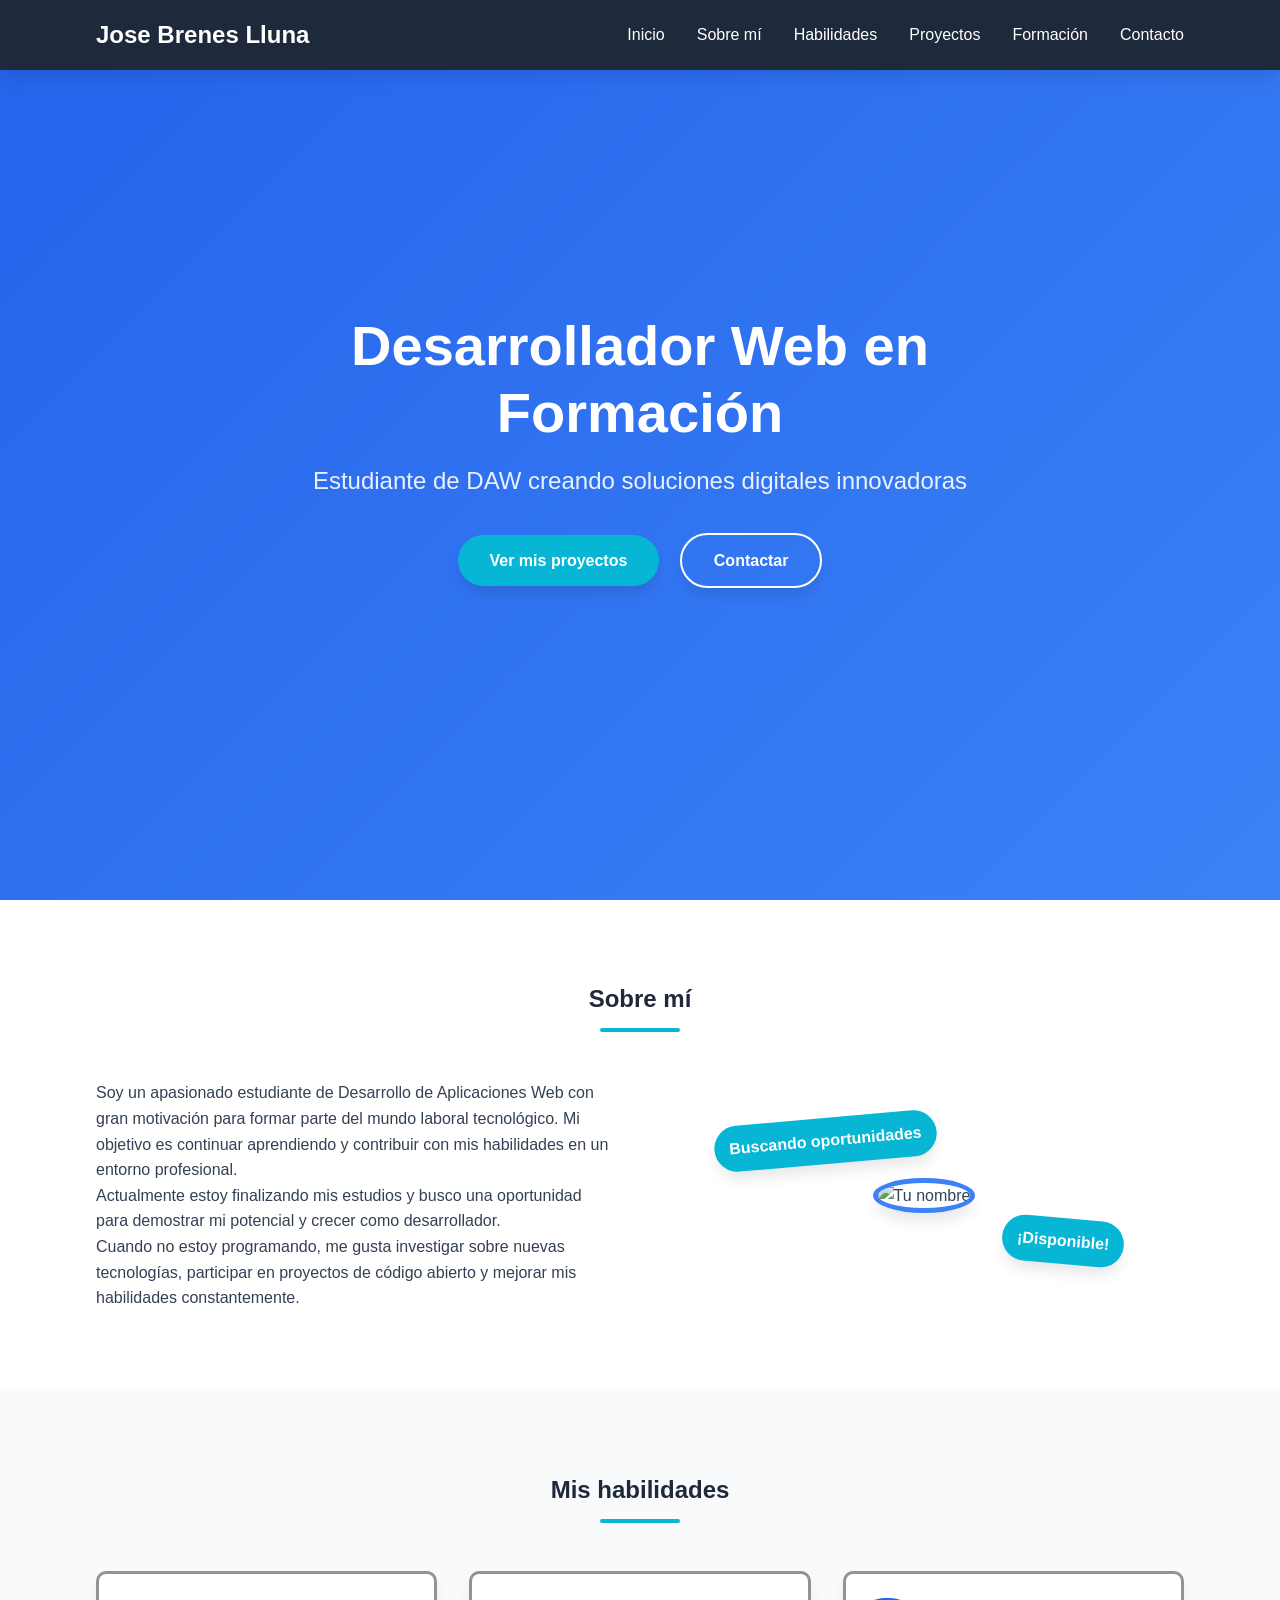
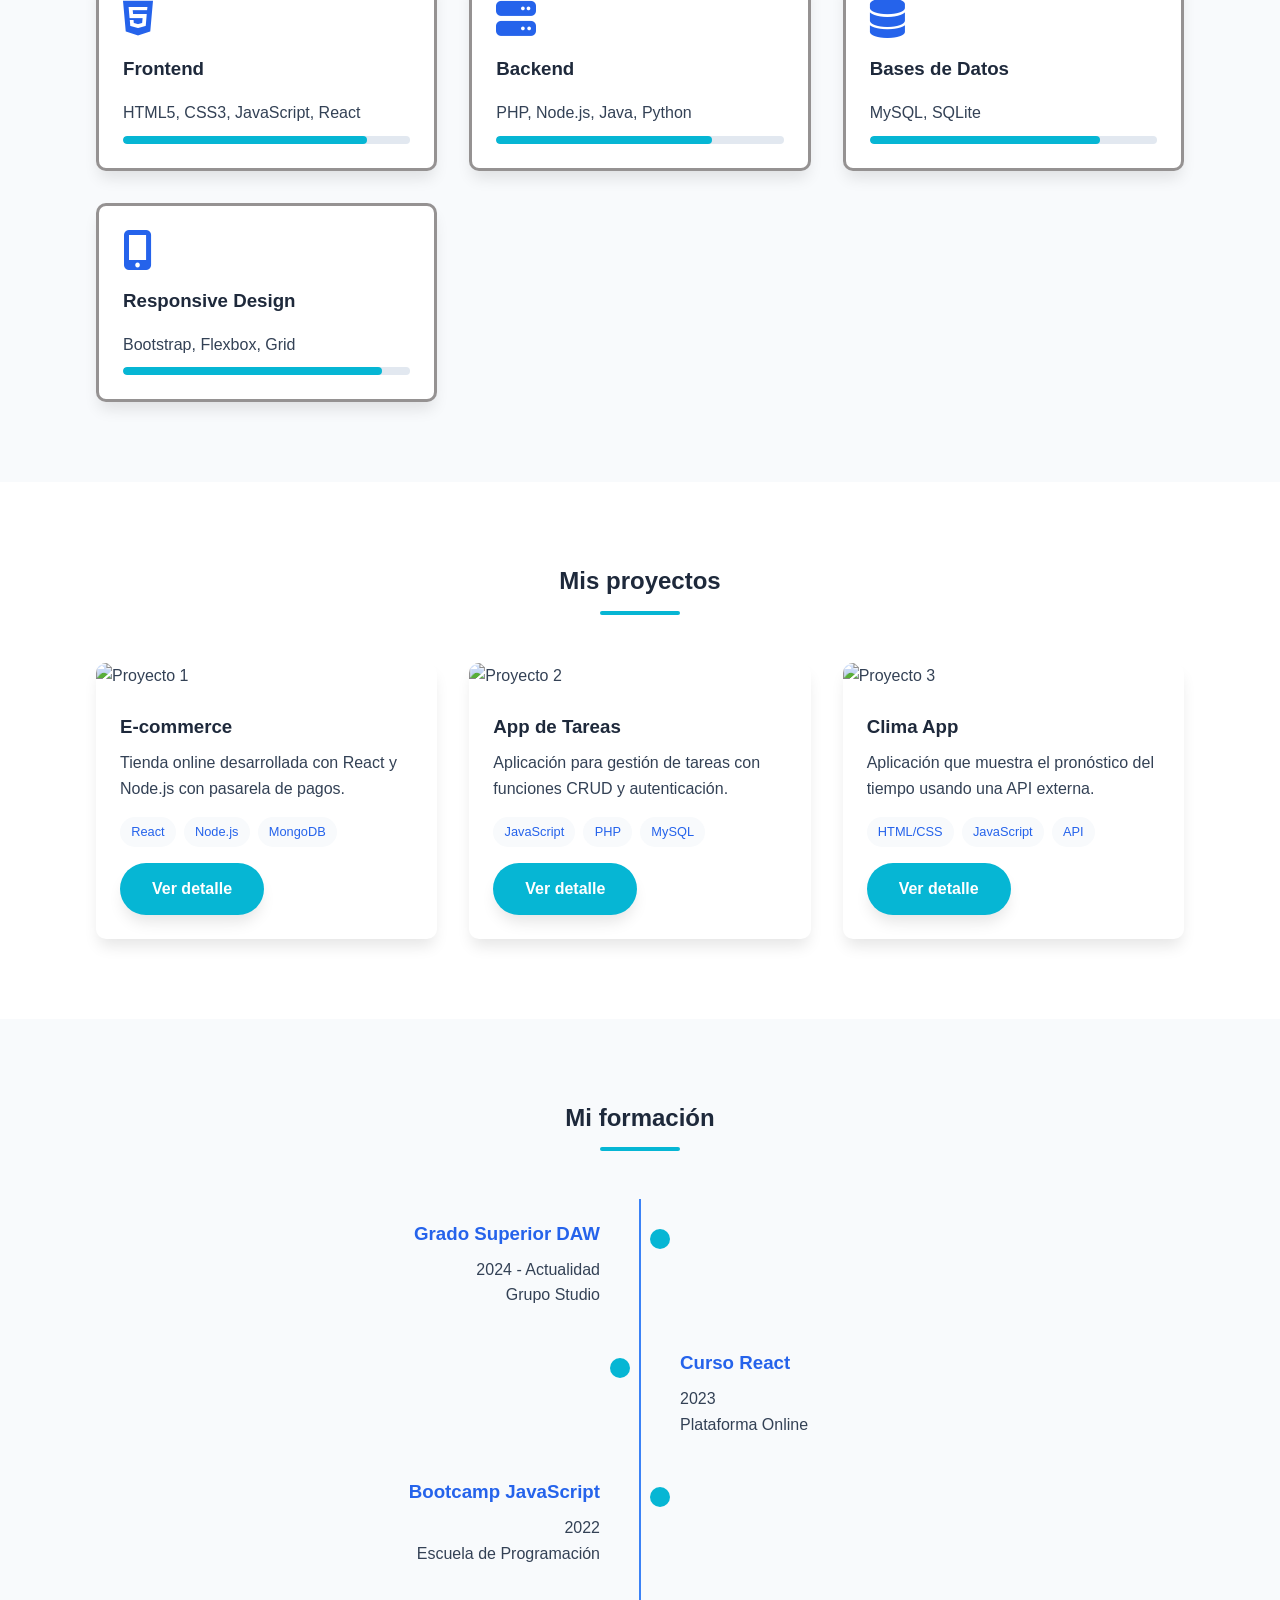
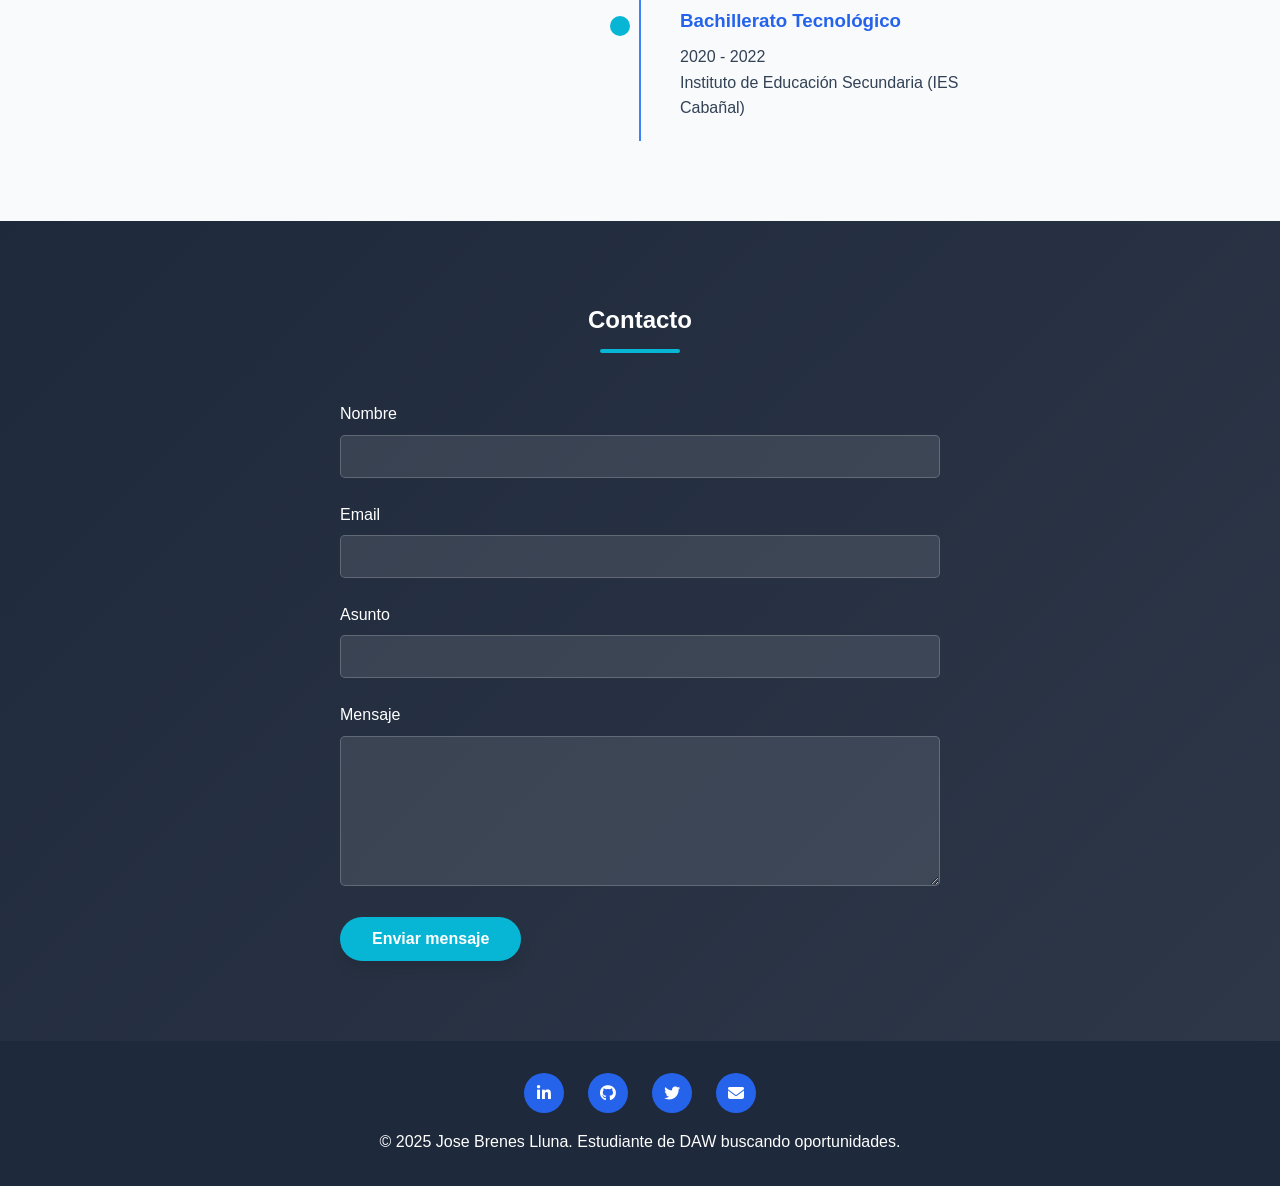
==== index.html @ 8138a511 "Update and rename pagina_mia.html to index.html" ====
<!DOCTYPE html>
<html lang="es">
<head>
    <meta charset="UTF-8">
    <meta name="viewport" content="width=device-width, initial-scale=1.0">
    <title>Tu Nombre - Desarrollador Web en Formación</title>
    <link rel="stylesheet" href="https://cdnjs.cloudflare.com/ajax/libs/font-awesome/6.4.0/css/all.min.css">
    <style>
        :root {
            --color-primario: #2563eb;
            --color-secundario: #3b82f6;
            --color-acento: #06b6d4;
            --color-oscuro: #1e293b;
            --color-claro: #f8fafc;
            --color-texto: #334155;
            --sombra: 0 10px 15px -3px rgba(0, 0, 0, 0.1);
        }
        
        * {
            margin: 0;
            padding: 0;
            box-sizing: border-box;
            font-family: 'Segoe UI', Tahoma, Geneva, Verdana, sans-serif;
        }
        
        body {
            color: var(--color-texto);
            line-height: 1.6;
            background-color: var(--color-claro);
        }
        
        .container {
            width: 85%;
            max-width: 1200px;
            margin: 0 auto;
        }
        
        /* Header y Navegación */
        header {
            background-color: var(--color-oscuro);
            color: white;
            padding: 1rem 0;
            position: fixed;
            width: 100%;
            top: 0;
            z-index: 1000;
            box-shadow: var(--sombra);
        }
        
        nav {
            display: flex;
            justify-content: space-between;
            align-items: center;
        }
        
        .logo {
            font-size: 1.5rem;
            font-weight: bold;
            display: flex;
            align-items: center;
        }
        
        .logo span {
            color: var(--color-acento);
        }
        
        .nav-links {
            display: flex;
            list-style: none;
        }
        
        .nav-links li {
            margin-left: 2rem;
        }
        
        .nav-links a {
            color: white;
            text-decoration: none;
            transition: color 0.3s;
            font-weight: 500;
        }
        
        .nav-links a:hover {
            color: var(--color-acento);
        }
        
        /* Secciones generales */
        section {
            padding: 5rem 0;
        }
        
        .section-title {
            text-align: center;
            margin-bottom: 3rem;
            color: var(--color-oscuro);
            position: relative;
        }
        
        .section-title:after {
            content: '';
            display: block;
            width: 80px;
            height: 4px;
            background: var(--color-acento);
            margin: 10px auto;
            border-radius: 2px;
        }
        
        /* Hero Section */
        #inicio {
            height: 100vh;
            display: flex;
            align-items: center;
            background: linear-gradient(135deg, var(--color-primario) 0%, var(--color-secundario) 100%);
            color: white;
            margin-top: 0;
        }
        
        .hero-content {
            text-align: center;
            max-width: 800px;
            margin: 0 auto;
        }
        
        .hero-content h1 {
            font-size: 3.5rem;
            margin-bottom: 1rem;
            line-height: 1.2;
        }
        
        .hero-content p {
            font-size: 1.5rem;
            margin-bottom: 2rem;
            opacity: 0.9;
        }
        
        .btn {
            display: inline-block;
            background: var(--color-acento);
            color: white;
            padding: 0.8rem 2rem;
            border: none;
            border-radius: 50px;
            text-decoration: none;
            font-size: 1rem;
            font-weight: 600;
            transition: all 0.3s;
            box-shadow: var(--sombra);
        }
        
        .btn:hover {
            transform: translateY(-3px);
            box-shadow: 0 15px 20px -3px rgba(0, 0, 0, 0.2);
        }
        
        .btn-outline {
            background: transparent;
            border: 2px solid white;
            margin-left: 1rem;
        }
        
        /* Sobre mí */
        #sobre {
            background-color: white;
        }
        
        .sobre-content {
            display: flex;
            align-items: center;
            gap: 3rem;
        }
        
        .sobre-texto {
            flex: 1;
        }
        
        .sobre-imagen {
            flex: 1;
            text-align: center;
            position: relative;
        }
        
        .sobre-imagen img {
            width: 300px;
            height: 300px;
            border-radius: 50%;
            object-fit: cover;
            border: 5px solid var(--color-secundario);
            box-shadow: var(--sombra);
        }
        
        .badge {
            position: absolute;
            background: var(--color-acento);
            color: white;
            padding: 10px 15px;
            border-radius: 50px;
            font-weight: bold;
            box-shadow: var(--sombra);
        }
        
        .badge-1 {
            top: 40px;
            right: 60px;
            transform: rotate(5deg);
        }
        
        .badge-2 {
            bottom: 50px;
            left: 50px;
            transform: rotate(-5deg);
        }
        
        /* Habilidades */
        #habilidades {
            background-color: var(--color-claro);
        }
        
        .habilidades-grid {
            display: grid;
            grid-template-columns: repeat(auto-fill, minmax(250px, 1fr));
            gap: 2rem;
        }
        
        .habilidad {
            background: white;
            padding: 1.5rem;
            border-radius: 10px;
            box-shadow: var(--sombra);
            transition: transform 0.3s;
            border: solid rgba(84, 79, 79, 0.614);
        }
        
        .habilidad:hover {
            transform: translateY(-5px);
        }
        
        .habilidad i {
            font-size: 2.5rem;
            color: var(--color-primario);
            margin-bottom: 1rem;
        }
        
        .habilidad h3 {
            margin-bottom: 1rem;
            color: var(--color-oscuro);
        }
        
        .nivel-habilidad {
            height: 8px;
            background: #e2e8f0;
            border-radius: 4px;
            margin-top: 10px;
            overflow: hidden;
        }
        
        .nivel {
            height: 100%;
            background: var(--color-acento);
            border-radius: 4px;
        }
        
        /* Proyectos */
        #proyectos {
            background-color: white;
        }
        
        .proyectos-grid {
            display: grid;
            grid-template-columns: repeat(auto-fill, minmax(300px, 1fr));
            gap: 2rem;
        }
        
        .proyecto {
            background: white;
            border-radius: 10px;
            overflow: hidden;
            box-shadow: var(--sombra);
            transition: transform 0.3s;
        }
        
        .proyecto:hover {
            transform: translateY(-5px);
        }
        
        .proyecto img {
            width: 100%;
            height: 200px;
            object-fit: cover;
            transition: transform 0.5s;
        }
        
        .proyecto:hover img {
            transform: scale(1.05);
        }
        
        .proyecto-info {
            padding: 1.5rem;
        }
        
        .proyecto-info h3 {
            color: var(--color-oscuro);
            margin-bottom: 0.5rem;
        }
        
        .etiquetas {
            display: flex;
            flex-wrap: wrap;
            gap: 0.5rem;
            margin: 1rem 0;
        }
        
        .etiqueta {
            background: var(--color-claro);
            color: var(--color-primario);
            padding: 0.3rem 0.7rem;
            border-radius: 50px;
            font-size: 0.8rem;
            font-weight: 500;
        }
        
        /* Formación */
        #formacion {
            background-color: var(--color-claro);
        }
        
        .timeline {
            position: relative;
            max-width: 800px;
            margin: 0 auto;
        }
        
        .timeline:before {
            content: '';
            position: absolute;
            left: 50%;
            width: 2px;
            height: 100%;
            background: var(--color-secundario);
            transform: translateX(-50%);
        }
        
        .evento {
            width: 50%;
            padding: 20px 40px;
            position: relative;
        }
        
        .evento:nth-child(odd) {
            left: 0;
            text-align: right;
        }
        
        .evento:nth-child(even) {
            left: 50%;
        }
        
        .evento:after {
            content: '';
            position: absolute;
            top: 30px;
            width: 20px;
            height: 20px;
            background: var(--color-acento);
            border-radius: 50%;
        }
        
        .evento:nth-child(odd):after {
            right: -30px;
        }
        
        .evento:nth-child(even):after {
            left: -30px;
        }
        
        .evento h3 {
            color: var(--color-primario);
            margin-bottom: 0.5rem;
        }
        
        /* Contacto */
        #contacto {
            background: linear-gradient(135deg, var(--color-oscuro) 0%, #2d3748 100%);
            color: white;
        }
        
        #contacto .section-title {
            color: white;
        }
        
        .form-contacto {
            max-width: 600px;
            margin: 0 auto;
        }
        
        .form-group {
            margin-bottom: 1.5rem;
        }
        
        .form-group label {
            display: block;
            margin-bottom: 0.5rem;
            font-weight: 500;
        }
        
        .form-group input,
        .form-group textarea {
            width: 100%;
            padding: 0.8rem 1rem;
            border: none;
            border-radius: 5px;
            background: rgba(255, 255, 255, 0.1);
            color: white;
            border: 1px solid rgba(255, 255, 255, 0.2);
        }
        
        .form-group textarea {
            min-height: 150px;
            resize: vertical;
        }
        
        /* Footer */
        footer {
            background-color: var(--color-oscuro);
            color: white;
            text-align: center;
            padding: 2rem 0;
        }
        
        .social-links {
            margin-bottom: 1rem;
            display: flex;
            justify-content: center;
            gap: 1.5rem;
        }
        
        .social-links a {
            display: flex;
            align-items: center;
            justify-content: center;
            width: 40px;
            height: 40px;
            background: var(--color-primario);
            color: white;
            border-radius: 50%;
            text-decoration: none;
            transition: all 0.3s;
        }
        
        .social-links a:hover {
            background: var(--color-acento);
            transform: translateY(-3px);
        }
        
        /* Responsive */
        @media (max-width: 768px) {
            .sobre-content {
                flex-direction: column;
            }
            
            .nav-links {
                display: none;
            }
            
            .hero-content h1 {
                font-size: 2.5rem;
            }
            
            .timeline:before {
                left: 30px;
            }
            
            .evento {
                width: 100%;
                padding-left: 70px;
                padding-right: 20px;
            }
            
            .evento:nth-child(odd) {
                text-align: left;
            }
            
            .evento:nth-child(even) {
                left: 0;
            }
            
            .evento:after {
                left: 20px !important;
            }
        }
    </style>
</head>
<body>
    <!-- Navegación -->
    <header>
        <div class="container">
            <nav>
                <div class="logo">Jose Brenes Lluna</div>
                <ul class="nav-links">
                    <li><a href="#inicio">Inicio</a></li>
                    <li><a href="#sobre">Sobre mí</a></li>
                    <li><a href="#habilidades">Habilidades</a></li>
                    <li><a href="#proyectos">Proyectos</a></li>
                    <li><a href="#formacion">Formación</a></li>
                    <li><a href="#contacto">Contacto</a></li>
                </ul>
            </nav>
        </div>
    </header>

    <!-- Sección Hero -->
    <section id="inicio">
        <div class="container">
            <div class="hero-content">
                <h1>Desarrollador Web en Formación</h1>
                <p>Estudiante de DAW creando soluciones digitales innovadoras</p>
                <div class="buttons">
                    <a href="#proyectos" class="btn">Ver mis proyectos</a>
                    <a href="#contacto" class="btn btn-outline">Contactar</a>
                </div>
            </div>
        </div>
    </section>

    <!-- Sobre mí -->
    <section id="sobre">
        <div class="container">
            <h2 class="section-title">Sobre mí</h2>
            <div class="sobre-content">
                <div class="sobre-texto">
                    <p>Soy un apasionado estudiante de Desarrollo de Aplicaciones Web con gran motivación para formar parte del mundo laboral tecnológico. Mi objetivo es continuar aprendiendo y contribuir con mis habilidades en un entorno profesional.</p>
                    <p>Actualmente estoy finalizando mis estudios y busco una oportunidad para demostrar mi potencial y crecer como desarrollador.</p>
                    <p>Cuando no estoy programando, me gusta investigar sobre nuevas tecnologías, participar en proyectos de código abierto y mejorar mis habilidades constantemente.</p>
                </div>
                <div class="sobre-imagen">
                    <img src="https://placehold.co/300x300" alt="Tu nombre">
                    <div class="badge badge-1">¡Disponible!</div>
                    <div class="badge badge-2">Buscando oportunidades</div>
                </div>
            </div>
        </div>
    </section>

    <!-- Habilidades -->
    <section id="habilidades">
        <div class="container">
            <h2 class="section-title">Mis habilidades</h2>
            <div class="habilidades-grid">
                <div class="habilidad">
                    <i class="fab fa-html5"></i>
                    <h3>Frontend</h3>
                    <p>HTML5, CSS3, JavaScript, React</p>
                    <div class="nivel-habilidad">
                        <div class="nivel" style="width: 85%;"></div>
                    </div>
                </div>
                <div class="habilidad">
                    <i class="fas fa-server"></i>
                    <h3>Backend</h3>
                    <p>PHP, Node.js, Java, Python</p>
                    <div class="nivel-habilidad">
                        <div class="nivel" style="width: 75%;"></div>
                    </div>
                </div>
                <div class="habilidad">
                    <i class="fas fa-database"></i>
                    <h3>Bases de Datos</h3>
                    <p>MySQL, SQLite</p>
                    <div class="nivel-habilidad">
                        <div class="nivel" style="width: 80%;"></div>
                    </div>
                </div>
                <div class="habilidad">
                    <i class="fas fa-mobile-alt"></i>
                    <h3>Responsive Design</h3>
                    <p>Bootstrap, Flexbox, Grid</p>
                    <div class="nivel-habilidad">
                        <div class="nivel" style="width: 90%;"></div>
                    </div>
                </div>
            </div>
        </div>
    </section>

    <!-- Proyectos -->
    <section id="proyectos">
        <div class="container">
            <h2 class="section-title">Mis proyectos</h2>
            <div class="proyectos-grid">
                <div class="proyecto">
                    <img src="https://placehold.co/600x400" alt="Proyecto 1">
                    <div class="proyecto-info">
                        <h3>E-commerce</h3>
                        <p>Tienda online desarrollada con React y Node.js con pasarela de pagos.</p>
                        <div class="etiquetas">
                            <span class="etiqueta">React</span>
                            <span class="etiqueta">Node.js</span>
                            <span class="etiqueta">MongoDB</span>
                        </div>
                        <a href="#" class="btn">Ver detalle</a>
                    </div>
                </div>
                <div class="proyecto">
                    <img src="https://placehold.co/600x400" alt="Proyecto 2">
                    <div class="proyecto-info">
                        <h3>App de Tareas</h3>
                        <p>Aplicación para gestión de tareas con funciones CRUD y autenticación.</p>
                        <div class="etiquetas">
                            <span class="etiqueta">JavaScript</span>
                            <span class="etiqueta">PHP</span>
                            <span class="etiqueta">MySQL</span>
                        </div>
                        <a href="#" class="btn">Ver detalle</a>
                    </div>
                </div>
                <div class="proyecto">
                    <img src="https://placehold.co/600x400" alt="Proyecto 3">
                    <div class="proyecto-info">
                        <h3>Clima App</h3>
                        <p>Aplicación que muestra el pronóstico del tiempo usando una API externa.</p>
                        <div class="etiquetas">
                            <span class="etiqueta">HTML/CSS</span>
                            <span class="etiqueta">JavaScript</span>
                            <span class="etiqueta">API</span>
                        </div>
                        <a href="#" class="btn">Ver detalle</a>
                    </div>
                </div>
            </div>
        </div>
    </section>

    <!-- Formación -->
    <section id="formacion">
        <div class="container">
            <h2 class="section-title">Mi formación</h2>
            <div class="timeline">
                <div class="evento">
                    <h3>Grado Superior DAW</h3>
                    <p>2024 - Actualidad</p>
                    <p>Grupo Studio</p>
                </div>
                <div class="evento">
                    <h3>Curso React</h3>
                    <p>2023</p>
                    <p>Plataforma Online</p>
                </div>
                <div class="evento">
                    <h3>Bootcamp JavaScript</h3>
                    <p>2022</p>
                    <p>Escuela de Programación</p>
                </div>
                <div class="evento">
                    <h3>Bachillerato Tecnológico</h3>
                    <p>2020 - 2022</p>
                    <p>Instituto de Educación Secundaria (IES Cabañal)</p>
                </div>
            </div>
        </div>
    </section>

    <!-- Contacto -->
    <section id="contacto">
        <div class="container">
            <h2 class="section-title">Contacto</h2>
            <form class="form-contacto">
                <div class="form-group">
                    <label for="nombre">Nombre</label>
                    <input type="text" id="nombre" required>
                </div>
                <div class="form-group">
                    <label for="email">Email</label>
                    <input type="email" id="email" required>
                </div>
                <div class="form-group">
                    <label for="asunto">Asunto</label>
                    <input type="text" id="asunto" required>
                </div>
                <div class="form-group">
                    <label for="mensaje">Mensaje</label>
                    <textarea id="mensaje" required></textarea>
                </div>
                <button type="submit" class="btn">Enviar mensaje</button>
            </form>
        </div>
    </section>

    <!-- Footer -->
    <footer>
        <div class="container">
            <div class="social-links">
                <a href="#"><i class="fab fa-linkedin-in"></i></a>
                <a href="#"><i class="fab fa-github"></i></a>
                <a href="#"><i class="fab fa-twitter"></i></a>
                <a href="#"><i class="fas fa-envelope"></i></a>
            </div>
            <p>&copy; 2025 Jose Brenes Lluna. Estudiante de DAW buscando oportunidades.</p>
        </div>
    </footer>

    <script>
        // JavaScript básico para el formulario
        document.querySelector('.form-contacto').addEventListener('submit', function(e) {
            e.preventDefault();
            alert('¡Gracias por tu mensaje! Te responderé lo antes posible.');
            this.reset();
        });
        
        // Efecto de aparición suave al hacer scroll
        document.addEventListener('DOMContentLoaded', function() {
            const observer = new IntersectionObserver((entries) => {
                entries.forEach(entry => {
                    if (entry.isIntersecting) {
                        entry.target.style.opacity = 1;
                        entry.target.style.transform = 'translateY(0)';
                    }
                });
            }, {
                threshold: 0.1
            });
            
            // Aplicar a las secciones
            document.querySelectorAll('section').forEach(section => {
                section.style.opacity = 0;
                section.style.transform = 'translateY(20px)';
                section.style.transition = 'opacity 0.5s ease, transform 0.5s ease';
                observer.observe(section);
            });
        });
    </script>
</body>
</html>
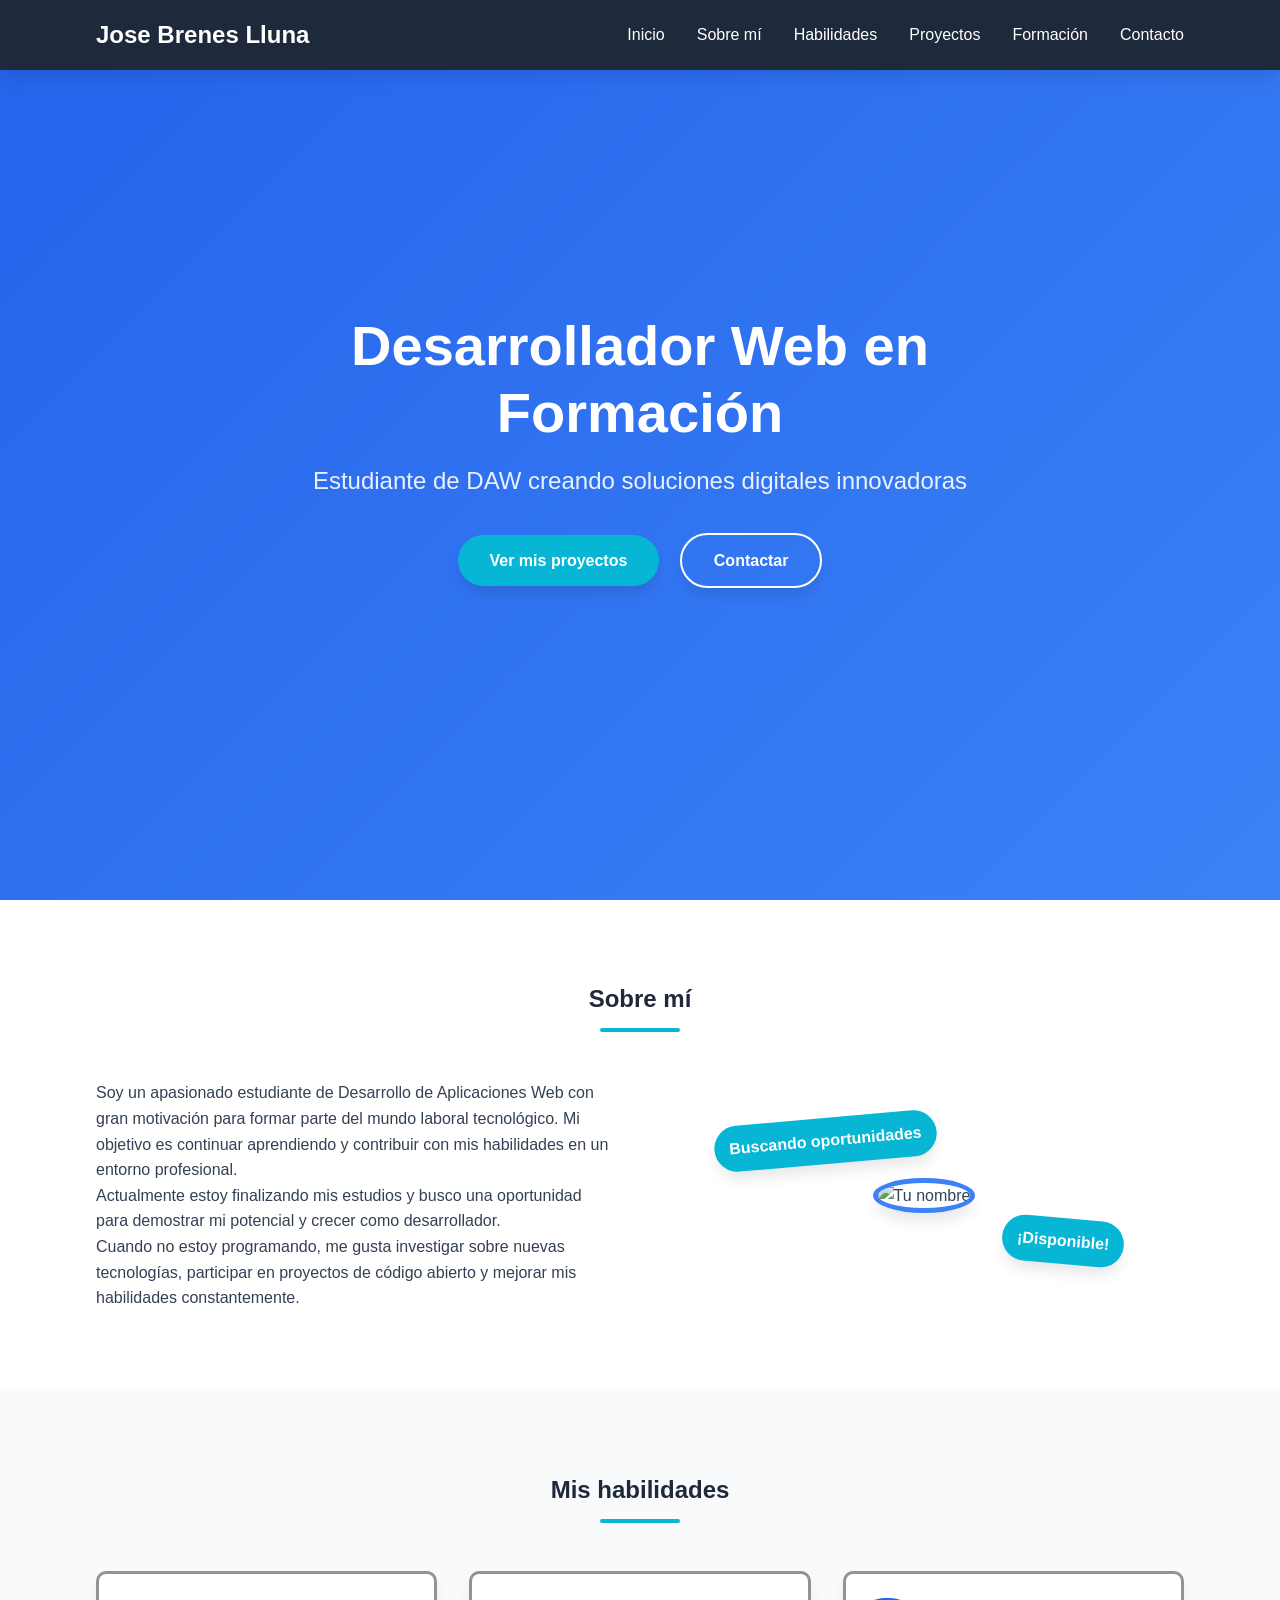
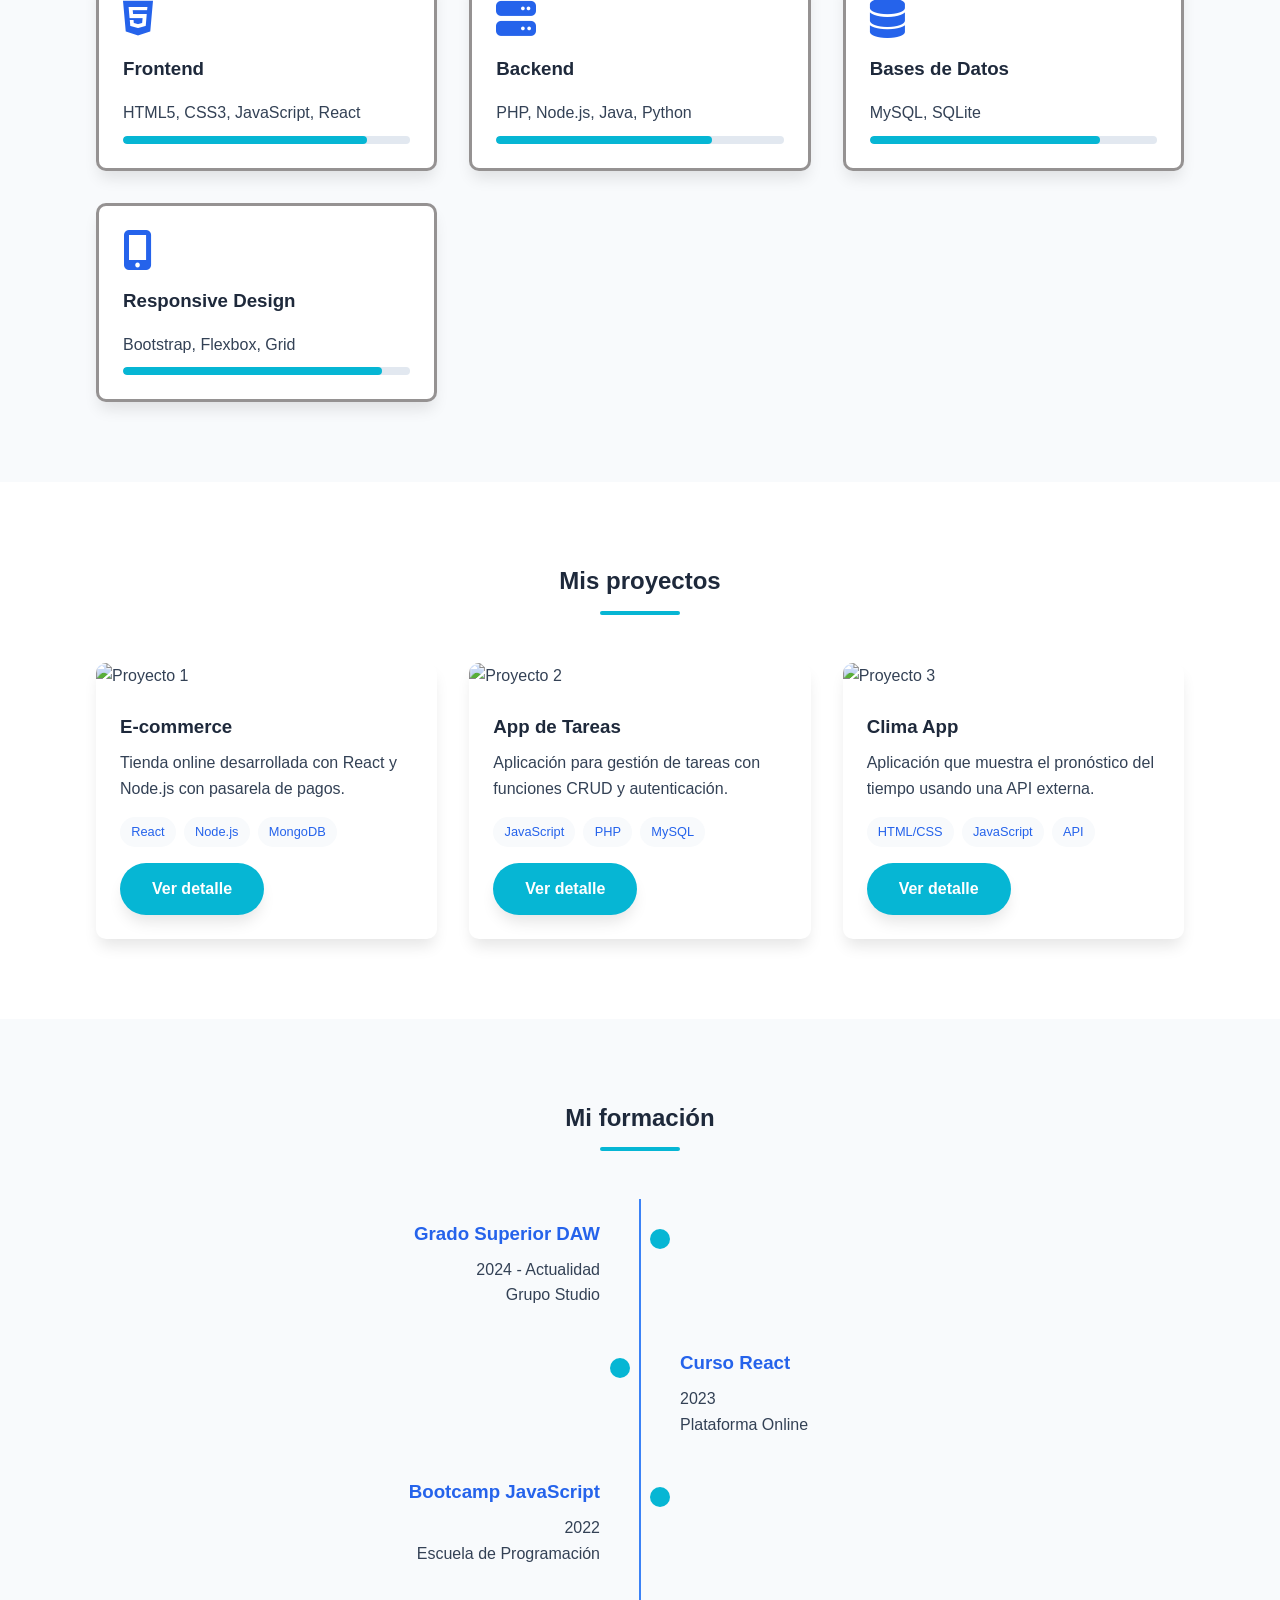
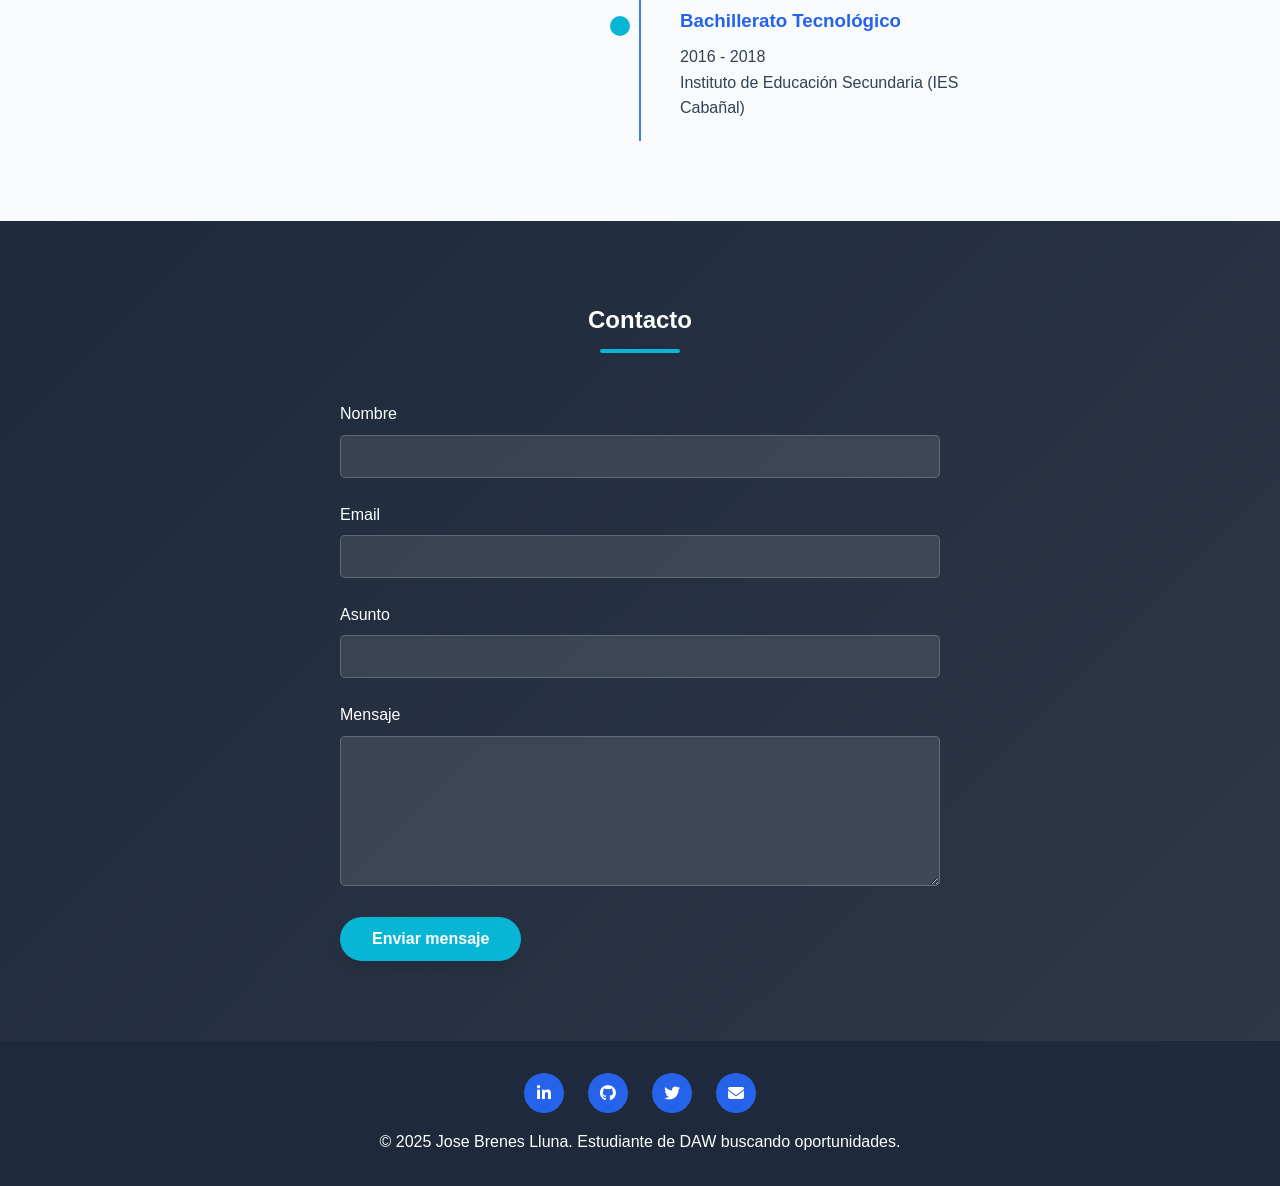
==== commit 4d94ae86: "Actualizar index.html" ====
--- a/index.html
+++ b/index.html
@@ -3,7 +3,7 @@
 <head>
     <meta charset="UTF-8">
     <meta name="viewport" content="width=device-width, initial-scale=1.0">
-    <title>Tu Nombre - Desarrollador Web en Formación</title>
+    <title>Jose Brenes</title>
     <link rel="stylesheet" href="https://cdnjs.cloudflare.com/ajax/libs/font-awesome/6.4.0/css/all.min.css">
     <style>
         :root {
@@ -652,7 +652,7 @@
                 </div>
                 <div class="evento">
                     <h3>Bachillerato Tecnológico</h3>
-                    <p>2020 - 2022</p>
+                    <p>2016 - 2018</p>
                     <p>Instituto de Educación Secundaria (IES Cabañal)</p>
                 </div>
             </div>
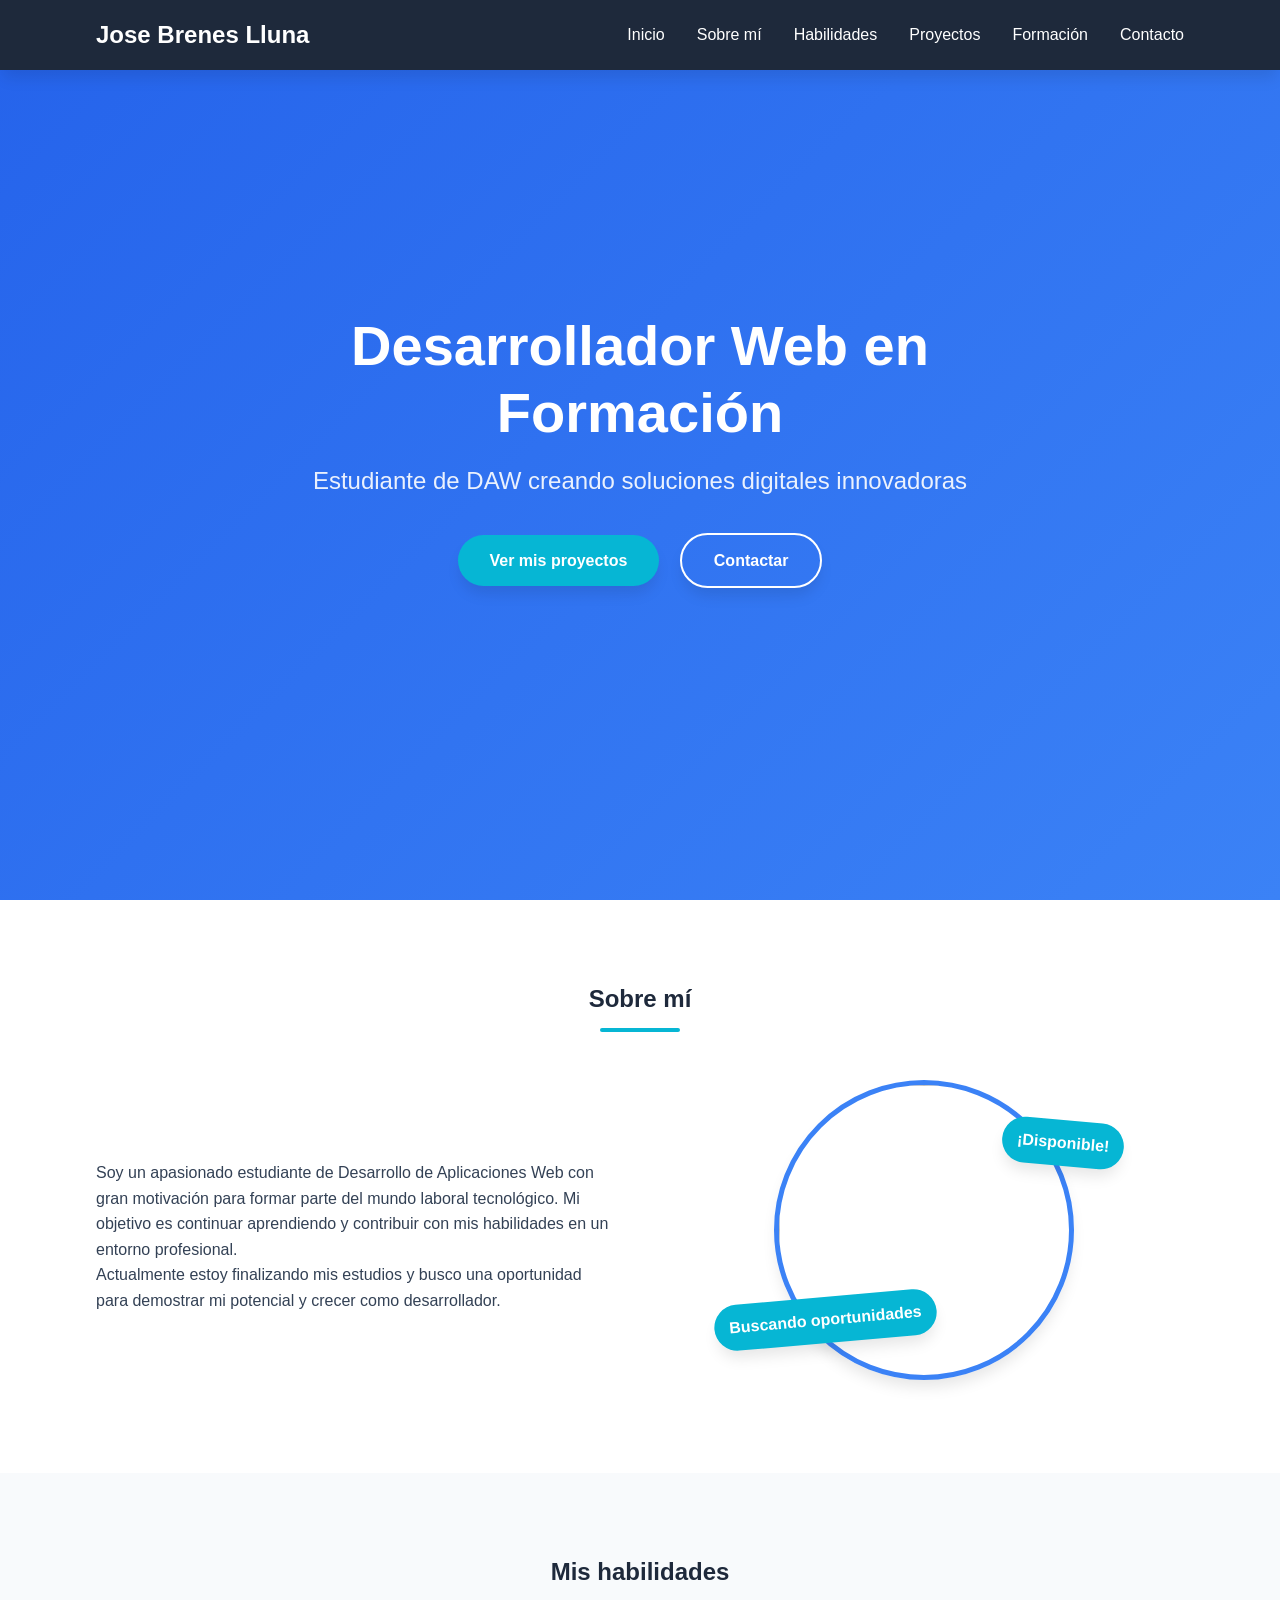
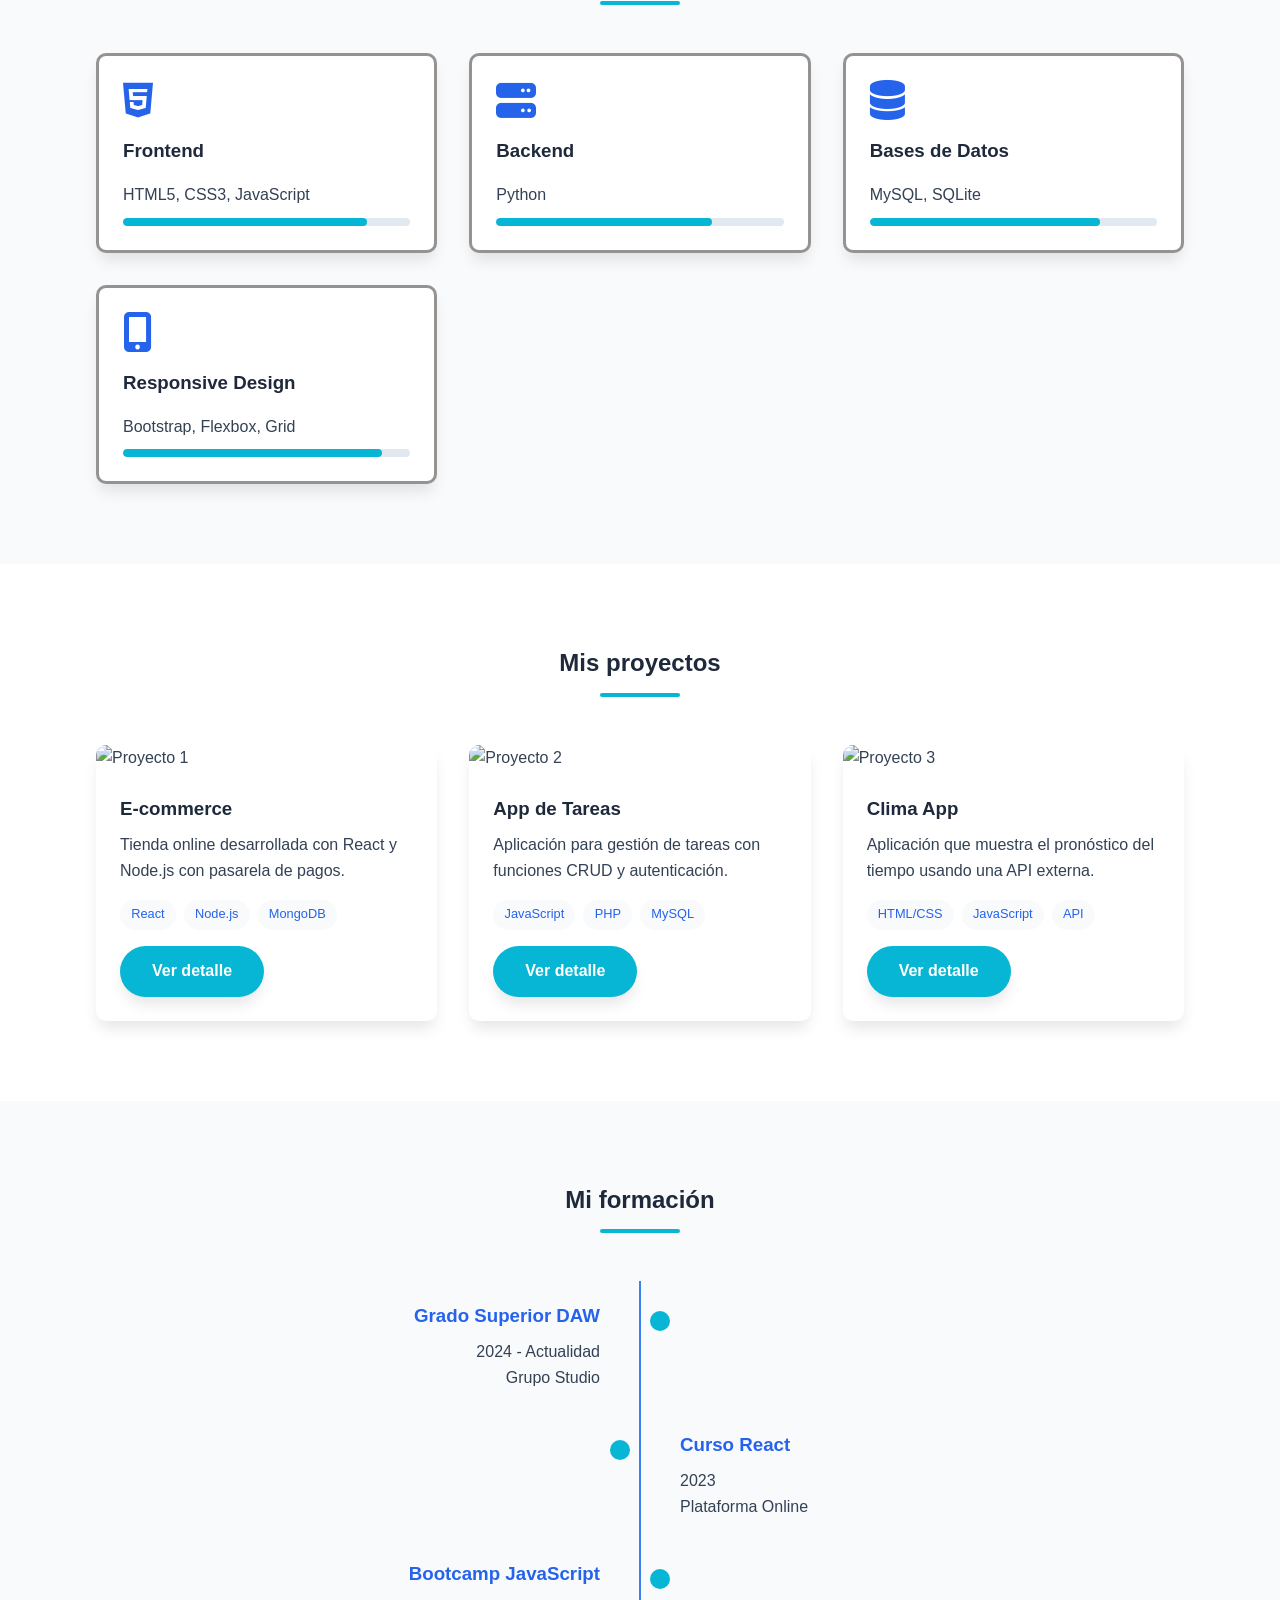
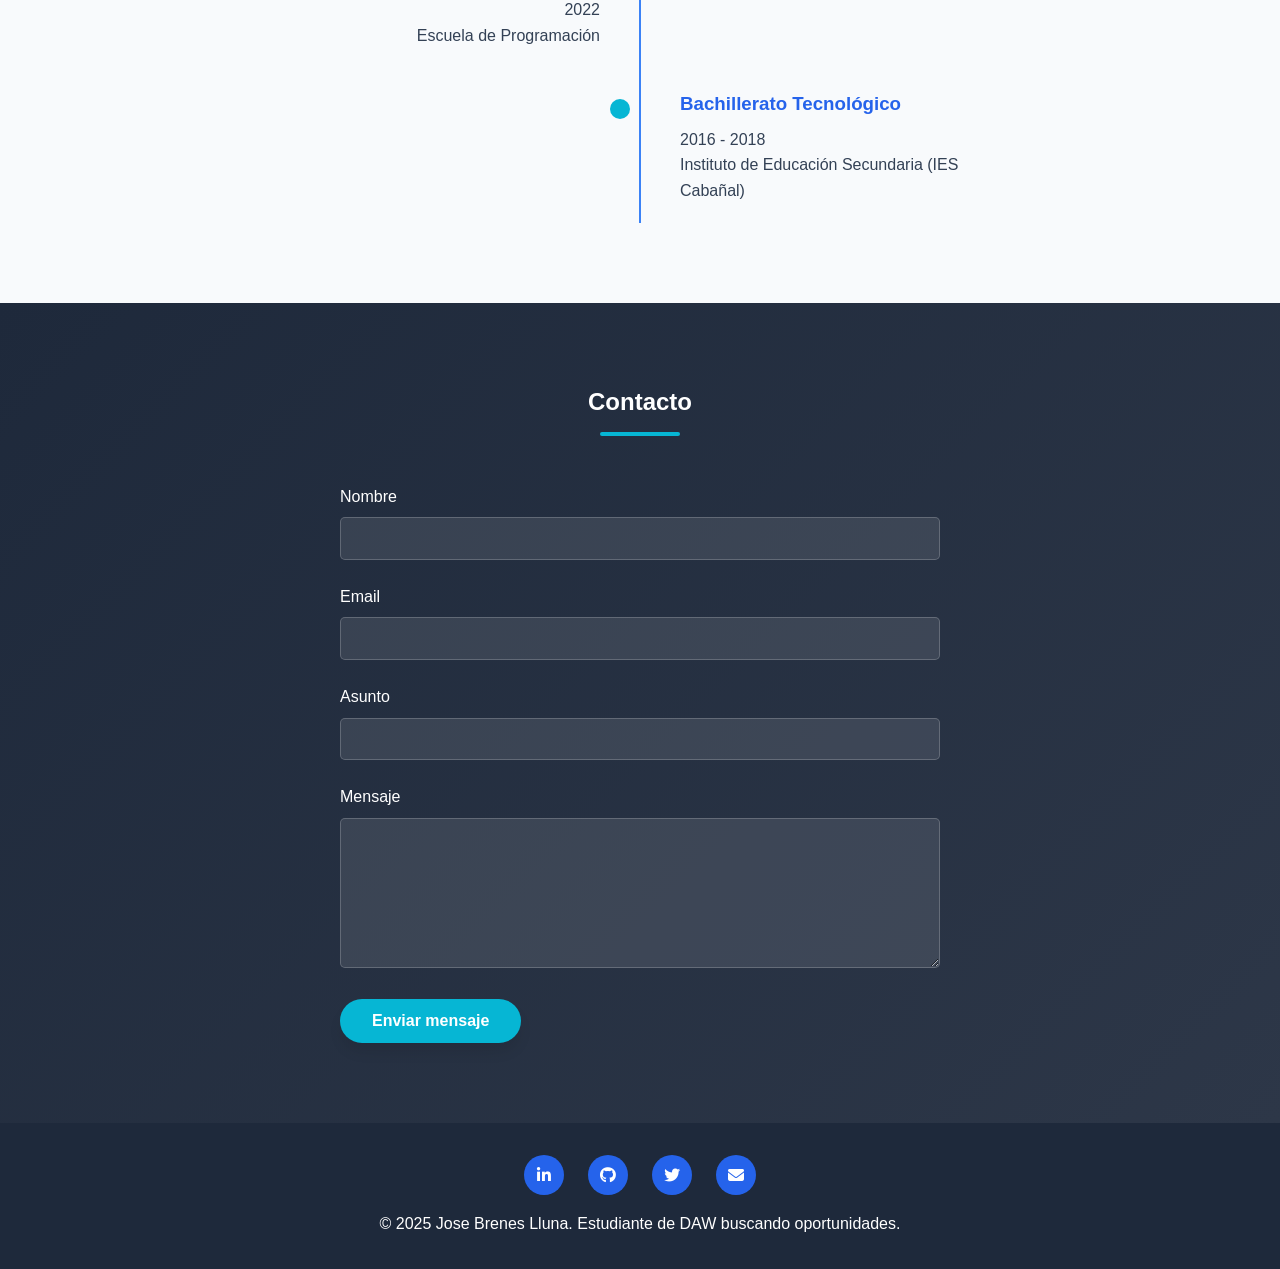
==== commit cc566521: "Fix HTML formatting and restore original content" ====
--- a/index.html
+++ b/index.html
@@ -5,490 +5,7 @@
     <meta name="viewport" content="width=device-width, initial-scale=1.0">
     <title>Jose Brenes</title>
     <link rel="stylesheet" href="https://cdnjs.cloudflare.com/ajax/libs/font-awesome/6.4.0/css/all.min.css">
-    <style>
-        :root {
-            --color-primario: #2563eb;
-            --color-secundario: #3b82f6;
-            --color-acento: #06b6d4;
-            --color-oscuro: #1e293b;
-            --color-claro: #f8fafc;
-            --color-texto: #334155;
-            --sombra: 0 10px 15px -3px rgba(0, 0, 0, 0.1);
-        }
-        
-        * {
-            margin: 0;
-            padding: 0;
-            box-sizing: border-box;
-            font-family: 'Segoe UI', Tahoma, Geneva, Verdana, sans-serif;
-        }
-        
-        body {
-            color: var(--color-texto);
-            line-height: 1.6;
-            background-color: var(--color-claro);
-        }
-        
-        .container {
-            width: 85%;
-            max-width: 1200px;
-            margin: 0 auto;
-        }
-        
-        /* Header y Navegación */
-        header {
-            background-color: var(--color-oscuro);
-            color: white;
-            padding: 1rem 0;
-            position: fixed;
-            width: 100%;
-            top: 0;
-            z-index: 1000;
-            box-shadow: var(--sombra);
-        }
-        
-        nav {
-            display: flex;
-            justify-content: space-between;
-            align-items: center;
-        }
-        
-        .logo {
-            font-size: 1.5rem;
-            font-weight: bold;
-            display: flex;
-            align-items: center;
-        }
-        
-        .logo span {
-            color: var(--color-acento);
-        }
-        
-        .nav-links {
-            display: flex;
-            list-style: none;
-        }
-        
-        .nav-links li {
-            margin-left: 2rem;
-        }
-        
-        .nav-links a {
-            color: white;
-            text-decoration: none;
-            transition: color 0.3s;
-            font-weight: 500;
-        }
-        
-        .nav-links a:hover {
-            color: var(--color-acento);
-        }
-        
-        /* Secciones generales */
-        section {
-            padding: 5rem 0;
-        }
-        
-        .section-title {
-            text-align: center;
-            margin-bottom: 3rem;
-            color: var(--color-oscuro);
-            position: relative;
-        }
-        
-        .section-title:after {
-            content: '';
-            display: block;
-            width: 80px;
-            height: 4px;
-            background: var(--color-acento);
-            margin: 10px auto;
-            border-radius: 2px;
-        }
-        
-        /* Hero Section */
-        #inicio {
-            height: 100vh;
-            display: flex;
-            align-items: center;
-            background: linear-gradient(135deg, var(--color-primario) 0%, var(--color-secundario) 100%);
-            color: white;
-            margin-top: 0;
-        }
-        
-        .hero-content {
-            text-align: center;
-            max-width: 800px;
-            margin: 0 auto;
-        }
-        
-        .hero-content h1 {
-            font-size: 3.5rem;
-            margin-bottom: 1rem;
-            line-height: 1.2;
-        }
-        
-        .hero-content p {
-            font-size: 1.5rem;
-            margin-bottom: 2rem;
-            opacity: 0.9;
-        }
-        
-        .btn {
-            display: inline-block;
-            background: var(--color-acento);
-            color: white;
-            padding: 0.8rem 2rem;
-            border: none;
-            border-radius: 50px;
-            text-decoration: none;
-            font-size: 1rem;
-            font-weight: 600;
-            transition: all 0.3s;
-            box-shadow: var(--sombra);
-        }
-        
-        .btn:hover {
-            transform: translateY(-3px);
-            box-shadow: 0 15px 20px -3px rgba(0, 0, 0, 0.2);
-        }
-        
-        .btn-outline {
-            background: transparent;
-            border: 2px solid white;
-            margin-left: 1rem;
-        }
-        
-        /* Sobre mí */
-        #sobre {
-            background-color: white;
-        }
-        
-        .sobre-content {
-            display: flex;
-            align-items: center;
-            gap: 3rem;
-        }
-        
-        .sobre-texto {
-            flex: 1;
-        }
-        
-        .sobre-imagen {
-            flex: 1;
-            text-align: center;
-            position: relative;
-        }
-        
-        .sobre-imagen img {
-            width: 300px;
-            height: 300px;
-            border-radius: 50%;
-            object-fit: cover;
-            border: 5px solid var(--color-secundario);
-            box-shadow: var(--sombra);
-        }
-        
-        .badge {
-            position: absolute;
-            background: var(--color-acento);
-            color: white;
-            padding: 10px 15px;
-            border-radius: 50px;
-            font-weight: bold;
-            box-shadow: var(--sombra);
-        }
-        
-        .badge-1 {
-            top: 40px;
-            right: 60px;
-            transform: rotate(5deg);
-        }
-        
-        .badge-2 {
-            bottom: 50px;
-            left: 50px;
-            transform: rotate(-5deg);
-        }
-        
-        /* Habilidades */
-        #habilidades {
-            background-color: var(--color-claro);
-        }
-        
-        .habilidades-grid {
-            display: grid;
-            grid-template-columns: repeat(auto-fill, minmax(250px, 1fr));
-            gap: 2rem;
-        }
-        
-        .habilidad {
-            background: white;
-            padding: 1.5rem;
-            border-radius: 10px;
-            box-shadow: var(--sombra);
-            transition: transform 0.3s;
-            border: solid rgba(84, 79, 79, 0.614);
-        }
-        
-        .habilidad:hover {
-            transform: translateY(-5px);
-        }
-        
-        .habilidad i {
-            font-size: 2.5rem;
-            color: var(--color-primario);
-            margin-bottom: 1rem;
-        }
-        
-        .habilidad h3 {
-            margin-bottom: 1rem;
-            color: var(--color-oscuro);
-        }
-        
-        .nivel-habilidad {
-            height: 8px;
-            background: #e2e8f0;
-            border-radius: 4px;
-            margin-top: 10px;
-            overflow: hidden;
-        }
-        
-        .nivel {
-            height: 100%;
-            background: var(--color-acento);
-            border-radius: 4px;
-        }
-        
-        /* Proyectos */
-        #proyectos {
-            background-color: white;
-        }
-        
-        .proyectos-grid {
-            display: grid;
-            grid-template-columns: repeat(auto-fill, minmax(300px, 1fr));
-            gap: 2rem;
-        }
-        
-        .proyecto {
-            background: white;
-            border-radius: 10px;
-            overflow: hidden;
-            box-shadow: var(--sombra);
-            transition: transform 0.3s;
-        }
-        
-        .proyecto:hover {
-            transform: translateY(-5px);
-        }
-        
-        .proyecto img {
-            width: 100%;
-            height: 200px;
-            object-fit: cover;
-            transition: transform 0.5s;
-        }
-        
-        .proyecto:hover img {
-            transform: scale(1.05);
-        }
-        
-        .proyecto-info {
-            padding: 1.5rem;
-        }
-        
-        .proyecto-info h3 {
-            color: var(--color-oscuro);
-            margin-bottom: 0.5rem;
-        }
-        
-        .etiquetas {
-            display: flex;
-            flex-wrap: wrap;
-            gap: 0.5rem;
-            margin: 1rem 0;
-        }
-        
-        .etiqueta {
-            background: var(--color-claro);
-            color: var(--color-primario);
-            padding: 0.3rem 0.7rem;
-            border-radius: 50px;
-            font-size: 0.8rem;
-            font-weight: 500;
-        }
-        
-        /* Formación */
-        #formacion {
-            background-color: var(--color-claro);
-        }
-        
-        .timeline {
-            position: relative;
-            max-width: 800px;
-            margin: 0 auto;
-        }
-        
-        .timeline:before {
-            content: '';
-            position: absolute;
-            left: 50%;
-            width: 2px;
-            height: 100%;
-            background: var(--color-secundario);
-            transform: translateX(-50%);
-        }
-        
-        .evento {
-            width: 50%;
-            padding: 20px 40px;
-            position: relative;
-        }
-        
-        .evento:nth-child(odd) {
-            left: 0;
-            text-align: right;
-        }
-        
-        .evento:nth-child(even) {
-            left: 50%;
-        }
-        
-        .evento:after {
-            content: '';
-            position: absolute;
-            top: 30px;
-            width: 20px;
-            height: 20px;
-            background: var(--color-acento);
-            border-radius: 50%;
-        }
-        
-        .evento:nth-child(odd):after {
-            right: -30px;
-        }
-        
-        .evento:nth-child(even):after {
-            left: -30px;
-        }
-        
-        .evento h3 {
-            color: var(--color-primario);
-            margin-bottom: 0.5rem;
-        }
-        
-        /* Contacto */
-        #contacto {
-            background: linear-gradient(135deg, var(--color-oscuro) 0%, #2d3748 100%);
-            color: white;
-        }
-        
-        #contacto .section-title {
-            color: white;
-        }
-        
-        .form-contacto {
-            max-width: 600px;
-            margin: 0 auto;
-        }
-        
-        .form-group {
-            margin-bottom: 1.5rem;
-        }
-        
-        .form-group label {
-            display: block;
-            margin-bottom: 0.5rem;
-            font-weight: 500;
-        }
-        
-        .form-group input,
-        .form-group textarea {
-            width: 100%;
-            padding: 0.8rem 1rem;
-            border: none;
-            border-radius: 5px;
-            background: rgba(255, 255, 255, 0.1);
-            color: white;
-            border: 1px solid rgba(255, 255, 255, 0.2);
-        }
-        
-        .form-group textarea {
-            min-height: 150px;
-            resize: vertical;
-        }
-        
-        /* Footer */
-        footer {
-            background-color: var(--color-oscuro);
-            color: white;
-            text-align: center;
-            padding: 2rem 0;
-        }
-        
-        .social-links {
-            margin-bottom: 1rem;
-            display: flex;
-            justify-content: center;
-            gap: 1.5rem;
-        }
-        
-        .social-links a {
-            display: flex;
-            align-items: center;
-            justify-content: center;
-            width: 40px;
-            height: 40px;
-            background: var(--color-primario);
-            color: white;
-            border-radius: 50%;
-            text-decoration: none;
-            transition: all 0.3s;
-        }
-        
-        .social-links a:hover {
-            background: var(--color-acento);
-            transform: translateY(-3px);
-        }
-        
-        /* Responsive */
-        @media (max-width: 768px) {
-            .sobre-content {
-                flex-direction: column;
-            }
-            
-            .nav-links {
-                display: none;
-            }
-            
-            .hero-content h1 {
-                font-size: 2.5rem;
-            }
-            
-            .timeline:before {
-                left: 30px;
-            }
-            
-            .evento {
-                width: 100%;
-                padding-left: 70px;
-                padding-right: 20px;
-            }
-            
-            .evento:nth-child(odd) {
-                text-align: left;
-            }
-            
-            .evento:nth-child(even) {
-                left: 0;
-            }
-            
-            .evento:after {
-                left: 20px !important;
-            }
-        }
-    </style>
+    <link rel="stylesheet" href="./Styles/style.css">
 </head>
 <body>
     <!-- Navegación -->
@@ -530,10 +47,9 @@
                 <div class="sobre-texto">
                     <p>Soy un apasionado estudiante de Desarrollo de Aplicaciones Web con gran motivación para formar parte del mundo laboral tecnológico. Mi objetivo es continuar aprendiendo y contribuir con mis habilidades en un entorno profesional.</p>
                     <p>Actualmente estoy finalizando mis estudios y busco una oportunidad para demostrar mi potencial y crecer como desarrollador.</p>
-                    <p>Cuando no estoy programando, me gusta investigar sobre nuevas tecnologías, participar en proyectos de código abierto y mejorar mis habilidades constantemente.</p>
                 </div>
                 <div class="sobre-imagen">
-                    <img src="https://placehold.co/300x300" alt="Tu nombre">
+                    <img src="https://placehold.co/300x300">
                     <div class="badge badge-1">¡Disponible!</div>
                     <div class="badge badge-2">Buscando oportunidades</div>
                 </div>
@@ -549,7 +65,7 @@
                 <div class="habilidad">
                     <i class="fab fa-html5"></i>
                     <h3>Frontend</h3>
-                    <p>HTML5, CSS3, JavaScript, React</p>
+                    <p>HTML5, CSS3, JavaScript</p>
                     <div class="nivel-habilidad">
                         <div class="nivel" style="width: 85%;"></div>
                     </div>
@@ -557,7 +73,7 @@
                 <div class="habilidad">
                     <i class="fas fa-server"></i>
                     <h3>Backend</h3>
-                    <p>PHP, Node.js, Java, Python</p>
+                    <p>Python</p>
                     <div class="nivel-habilidad">
                         <div class="nivel" style="width: 75%;"></div>
                     </div>
@@ -698,35 +214,7 @@
         </div>
     </footer>
 
-    <script>
-        // JavaScript básico para el formulario
-        document.querySelector('.form-contacto').addEventListener('submit', function(e) {
-            e.preventDefault();
-            alert('¡Gracias por tu mensaje! Te responderé lo antes posible.');
-            this.reset();
-        });
-        
-        // Efecto de aparición suave al hacer scroll
-        document.addEventListener('DOMContentLoaded', function() {
-            const observer = new IntersectionObserver((entries) => {
-                entries.forEach(entry => {
-                    if (entry.isIntersecting) {
-                        entry.target.style.opacity = 1;
-                        entry.target.style.transform = 'translateY(0)';
-                    }
-                });
-            }, {
-                threshold: 0.1
-            });
-            
-            // Aplicar a las secciones
-            document.querySelectorAll('section').forEach(section => {
-                section.style.opacity = 0;
-                section.style.transform = 'translateY(20px)';
-                section.style.transition = 'opacity 0.5s ease, transform 0.5s ease';
-                observer.observe(section);
-            });
-        });
-    </script>
+    <script src="./JS/JS.js"></script>
 </body>
 </html>
+
--- a/Styles/style.css
+++ b/Styles/style.css
@@ -0,0 +1,482 @@
+:root {
+    --color-primario: #2563eb;
+    --color-secundario: #3b82f6;
+    --color-acento: #06b6d4;
+    --color-oscuro: #1e293b;
+    --color-claro: #f8fafc;
+    --color-texto: #334155;
+    --sombra: 0 10px 15px -3px rgba(0, 0, 0, 0.1);
+}
+
+* {
+    margin: 0;
+    padding: 0;
+    box-sizing: border-box;
+    font-family: 'Segoe UI', Tahoma, Geneva, Verdana, sans-serif;
+}
+
+body {
+    color: var(--color-texto);
+    line-height: 1.6;
+    background-color: var(--color-claro);
+}
+
+.container {
+    width: 85%;
+    max-width: 1200px;
+    margin: 0 auto;
+}
+
+/* Header y Navegación */
+header {
+    background-color: var(--color-oscuro);
+    color: white;
+    padding: 1rem 0;
+    position: fixed;
+    width: 100%;
+    top: 0;
+    z-index: 1000;
+    box-shadow: var(--sombra);
+}
+
+nav {
+    display: flex;
+    justify-content: space-between;
+    align-items: center;
+}
+
+.logo {
+    font-size: 1.5rem;
+    font-weight: bold;
+    display: flex;
+    align-items: center;
+}
+
+.logo span {
+    color: var(--color-acento);
+}
+
+.nav-links {
+    display: flex;
+    list-style: none;
+}
+
+.nav-links li {
+    margin-left: 2rem;
+}
+
+.nav-links a {
+    color: white;
+    text-decoration: none;
+    transition: color 0.3s;
+    font-weight: 500;
+}
+
+.nav-links a:hover {
+    color: var(--color-acento);
+}
+
+/* Secciones generales */
+section {
+    padding: 5rem 0;
+}
+
+.section-title {
+    text-align: center;
+    margin-bottom: 3rem;
+    color: var(--color-oscuro);
+    position: relative;
+}
+
+.section-title:after {
+    content: '';
+    display: block;
+    width: 80px;
+    height: 4px;
+    background: var(--color-acento);
+    margin: 10px auto;
+    border-radius: 2px;
+}
+
+/* Hero Section */
+#inicio {
+    height: 100vh;
+    display: flex;
+    align-items: center;
+    background: linear-gradient(135deg, var(--color-primario) 0%, var(--color-secundario) 100%);
+    color: white;
+    margin-top: 0;
+}
+
+.hero-content {
+    text-align: center;
+    max-width: 800px;
+    margin: 0 auto;
+}
+
+.hero-content h1 {
+    font-size: 3.5rem;
+    margin-bottom: 1rem;
+    line-height: 1.2;
+}
+
+.hero-content p {
+    font-size: 1.5rem;
+    margin-bottom: 2rem;
+    opacity: 0.9;
+}
+
+.btn {
+    display: inline-block;
+    background: var(--color-acento);
+    color: white;
+    padding: 0.8rem 2rem;
+    border: none;
+    border-radius: 50px;
+    text-decoration: none;
+    font-size: 1rem;
+    font-weight: 600;
+    transition: all 0.3s;
+    box-shadow: var(--sombra);
+}
+
+.btn:hover {
+    transform: translateY(-3px);
+    box-shadow: 0 15px 20px -3px rgba(0, 0, 0, 0.2);
+}
+
+.btn-outline {
+    background: transparent;
+    border: 2px solid white;
+    margin-left: 1rem;
+}
+
+/* Sobre mí */
+#sobre {
+    background-color: white;
+}
+
+.sobre-content {
+    display: flex;
+    align-items: center;
+    gap: 3rem;
+}
+
+.sobre-texto {
+    flex: 1;
+}
+
+.sobre-imagen {
+    flex: 1;
+    text-align: center;
+    position: relative;
+}
+
+.sobre-imagen img {
+    width: 300px;
+    height: 300px;
+    border-radius: 50%;
+    object-fit: cover;
+    border: 5px solid var(--color-secundario);
+    box-shadow: var(--sombra);
+}
+
+.badge {
+    position: absolute;
+    background: var(--color-acento);
+    color: white;
+    padding: 10px 15px;
+    border-radius: 50px;
+    font-weight: bold;
+    box-shadow: var(--sombra);
+}
+
+.badge-1 {
+    top: 40px;
+    right: 60px;
+    transform: rotate(5deg);
+}
+
+.badge-2 {
+    bottom: 50px;
+    left: 50px;
+    transform: rotate(-5deg);
+}
+
+/* Habilidades */
+#habilidades {
+    background-color: var(--color-claro);
+}
+
+.habilidades-grid {
+    display: grid;
+    grid-template-columns: repeat(auto-fill, minmax(250px, 1fr));
+    gap: 2rem;
+}
+
+.habilidad {
+    background: white;
+    padding: 1.5rem;
+    border-radius: 10px;
+    box-shadow: var(--sombra);
+    transition: transform 0.3s;
+    border: solid rgba(84, 79, 79, 0.614);
+}
+
+.habilidad:hover {
+    transform: translateY(-5px);
+}
+
+.habilidad i {
+    font-size: 2.5rem;
+    color: var(--color-primario);
+    margin-bottom: 1rem;
+}
+
+.habilidad h3 {
+    margin-bottom: 1rem;
+    color: var(--color-oscuro);
+}
+
+.nivel-habilidad {
+    height: 8px;
+    background: #e2e8f0;
+    border-radius: 4px;
+    margin-top: 10px;
+    overflow: hidden;
+}
+
+.nivel {
+    height: 100%;
+    background: var(--color-acento);
+    border-radius: 4px;
+}
+
+/* Proyectos */
+#proyectos {
+    background-color: white;
+}
+
+.proyectos-grid {
+    display: grid;
+    grid-template-columns: repeat(auto-fill, minmax(300px, 1fr));
+    gap: 2rem;
+}
+
+.proyecto {
+    background: white;
+    border-radius: 10px;
+    overflow: hidden;
+    box-shadow: var(--sombra);
+    transition: transform 0.3s;
+}
+
+.proyecto:hover {
+    transform: translateY(-5px);
+}
+
+.proyecto img {
+    width: 100%;
+    height: 200px;
+    object-fit: cover;
+    transition: transform 0.5s;
+}
+
+.proyecto:hover img {
+    transform: scale(1.05);
+}
+
+.proyecto-info {
+    padding: 1.5rem;
+}
+
+.proyecto-info h3 {
+    color: var(--color-oscuro);
+    margin-bottom: 0.5rem;
+}
+
+.etiquetas {
+    display: flex;
+    flex-wrap: wrap;
+    gap: 0.5rem;
+    margin: 1rem 0;
+}
+
+.etiqueta {
+    background: var(--color-claro);
+    color: var(--color-primario);
+    padding: 0.3rem 0.7rem;
+    border-radius: 50px;
+    font-size: 0.8rem;
+    font-weight: 500;
+}
+
+/* Formación */
+#formacion {
+    background-color: var(--color-claro);
+}
+
+.timeline {
+    position: relative;
+    max-width: 800px;
+    margin: 0 auto;
+}
+
+.timeline:before {
+    content: '';
+    position: absolute;
+    left: 50%;
+    width: 2px;
+    height: 100%;
+    background: var(--color-secundario);
+    transform: translateX(-50%);
+}
+
+.evento {
+    width: 50%;
+    padding: 20px 40px;
+    position: relative;
+}
+
+.evento:nth-child(odd) {
+    left: 0;
+    text-align: right;
+}
+
+.evento:nth-child(even) {
+    left: 50%;
+}
+
+.evento:after {
+    content: '';
+    position: absolute;
+    top: 30px;
+    width: 20px;
+    height: 20px;
+    background: var(--color-acento);
+    border-radius: 50%;
+}
+
+.evento:nth-child(odd):after {
+    right: -30px;
+}
+
+.evento:nth-child(even):after {
+    left: -30px;
+}
+
+.evento h3 {
+    color: var(--color-primario);
+    margin-bottom: 0.5rem;
+}
+
+/* Contacto */
+#contacto {
+    background: linear-gradient(135deg, var(--color-oscuro) 0%, #2d3748 100%);
+    color: white;
+}
+
+#contacto .section-title {
+    color: white;
+}
+
+.form-contacto {
+    max-width: 600px;
+    margin: 0 auto;
+}
+
+.form-group {
+    margin-bottom: 1.5rem;
+}
+
+.form-group label {
+    display: block;
+    margin-bottom: 0.5rem;
+    font-weight: 500;
+}
+
+.form-group input,
+.form-group textarea {
+    width: 100%;
+    padding: 0.8rem 1rem;
+    border: none;
+    border-radius: 5px;
+    background: rgba(255, 255, 255, 0.1);
+    color: white;
+    border: 1px solid rgba(255, 255, 255, 0.2);
+}
+
+.form-group textarea {
+    min-height: 150px;
+    resize: vertical;
+}
+
+/* Footer */
+footer {
+    background-color: var(--color-oscuro);
+    color: white;
+    text-align: center;
+    padding: 2rem 0;
+}
+
+.social-links {
+    margin-bottom: 1rem;
+    display: flex;
+    justify-content: center;
+    gap: 1.5rem;
+}
+
+.social-links a {
+    display: flex;
+    align-items: center;
+    justify-content: center;
+    width: 40px;
+    height: 40px;
+    background: var(--color-primario);
+    color: white;
+    border-radius: 50%;
+    text-decoration: none;
+    transition: all 0.3s;
+}
+
+.social-links a:hover {
+    background: var(--color-acento);
+    transform: translateY(-3px);
+}
+
+/* Responsive */
+@media (max-width: 768px) {
+    .sobre-content {
+        flex-direction: column;
+    }
+    
+    .nav-links {
+        display: none;
+    }
+    
+    .hero-content h1 {
+        font-size: 2.5rem;
+    }
+    
+    .timeline:before {
+        left: 30px;
+    }
+    
+    .evento {
+        width: 100%;
+        padding-left: 70px;
+        padding-right: 20px;
+    }
+    
+    .evento:nth-child(odd) {
+        text-align: left;
+    }
+    
+    .evento:nth-child(even) {
+        left: 0;
+    }
+    
+    .evento:after {
+        left: 20px !important;
+    }
+}
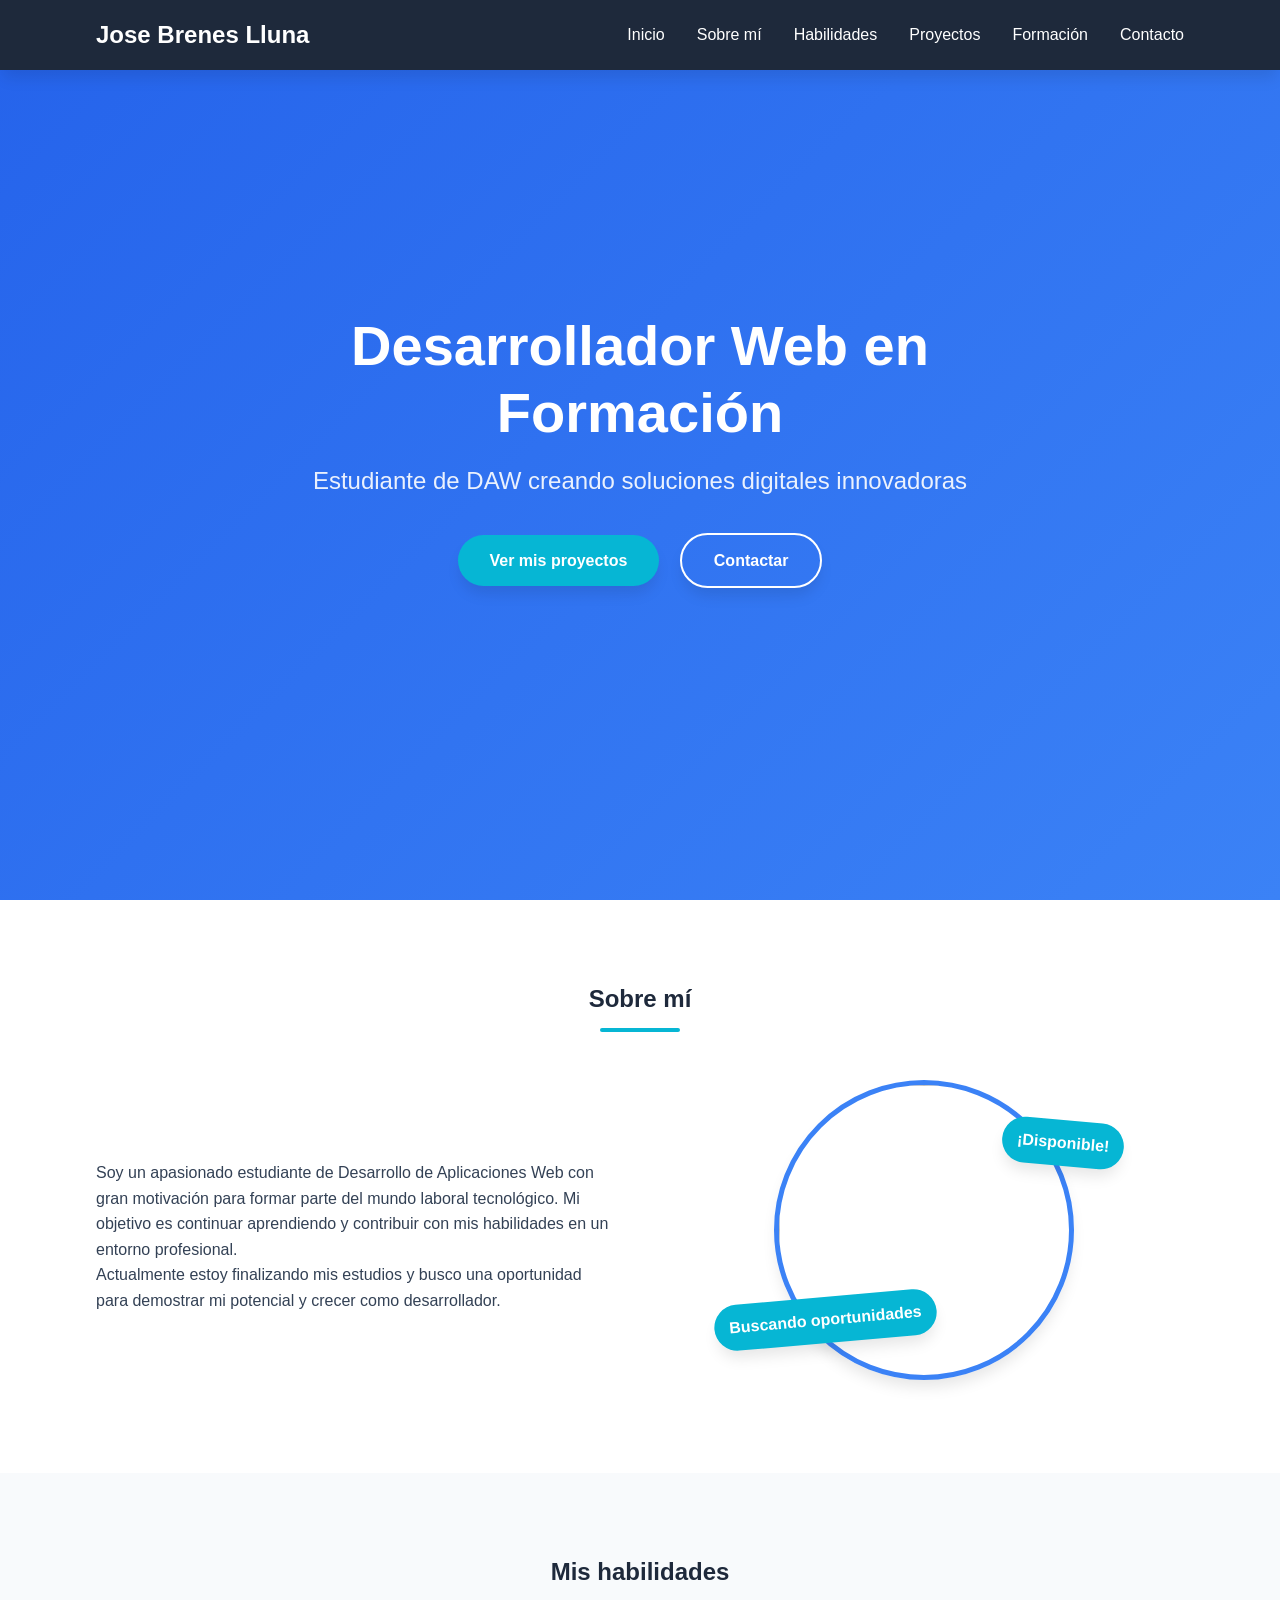
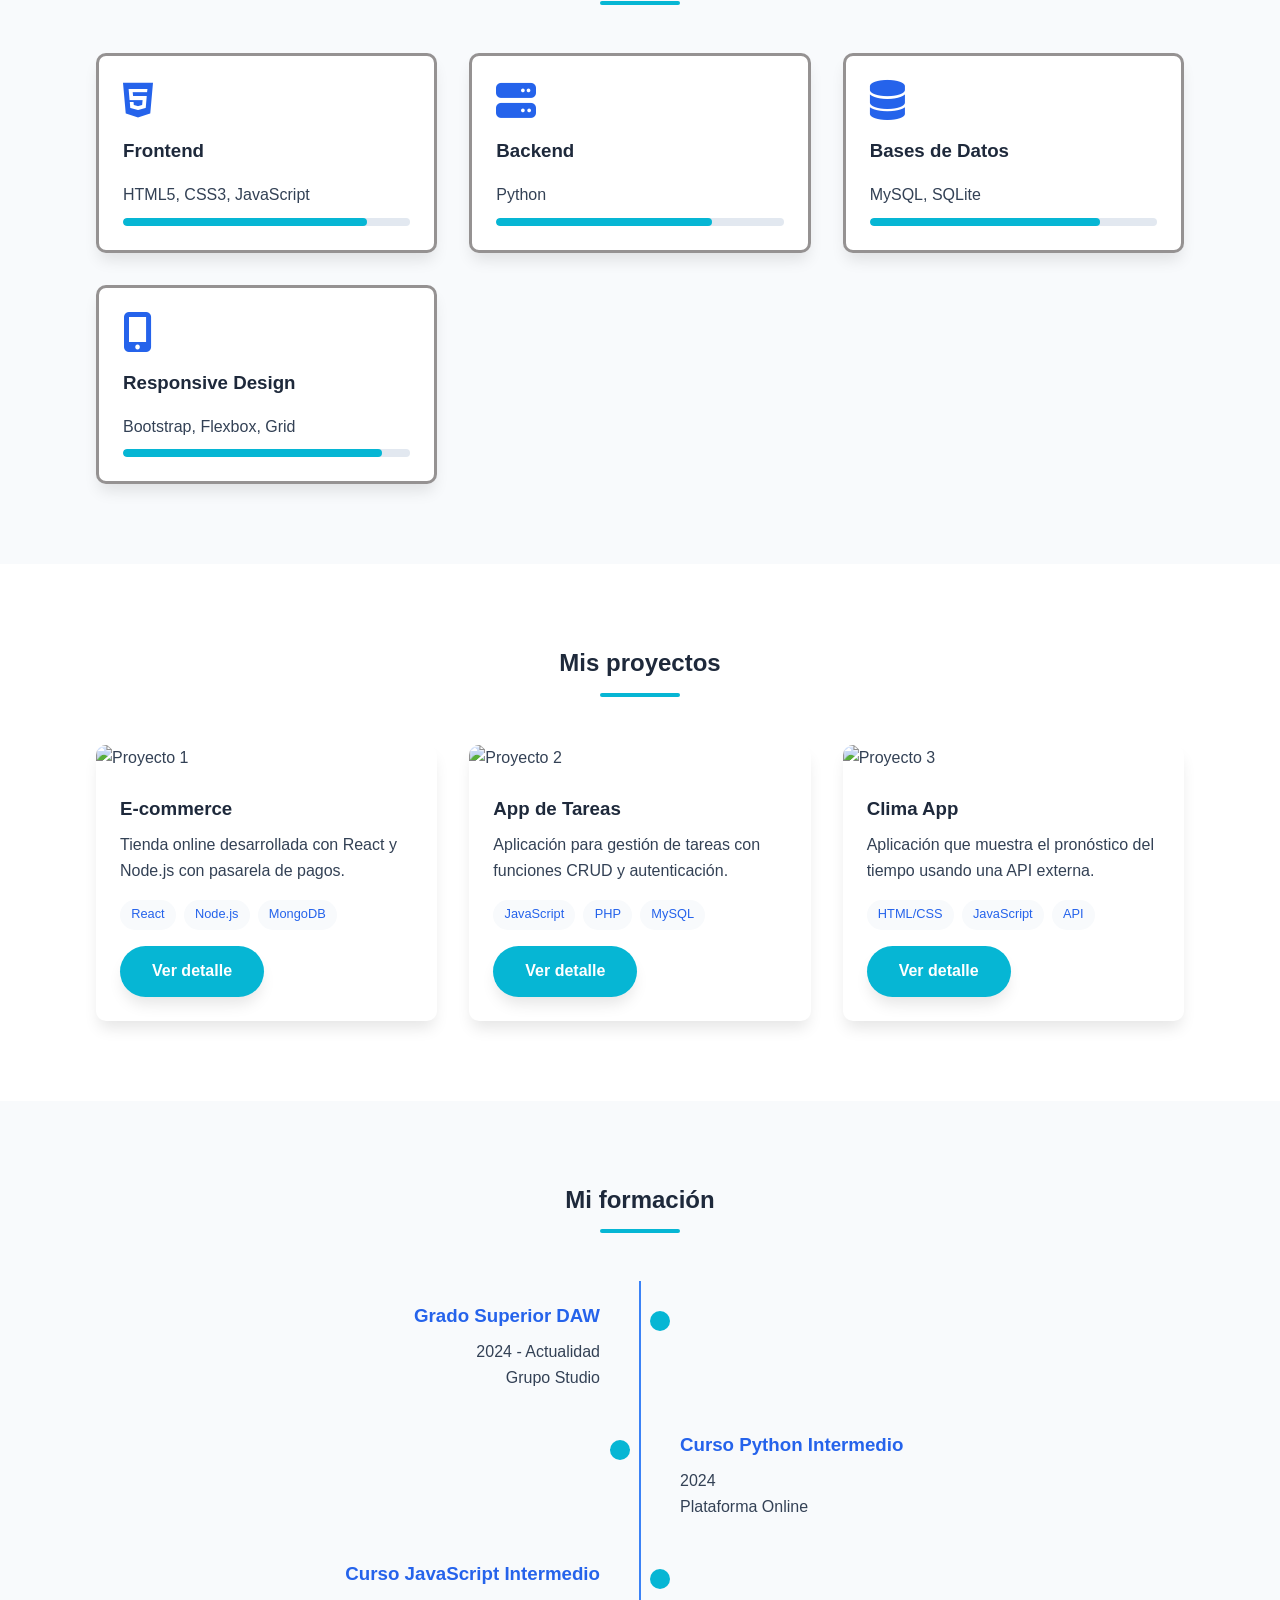
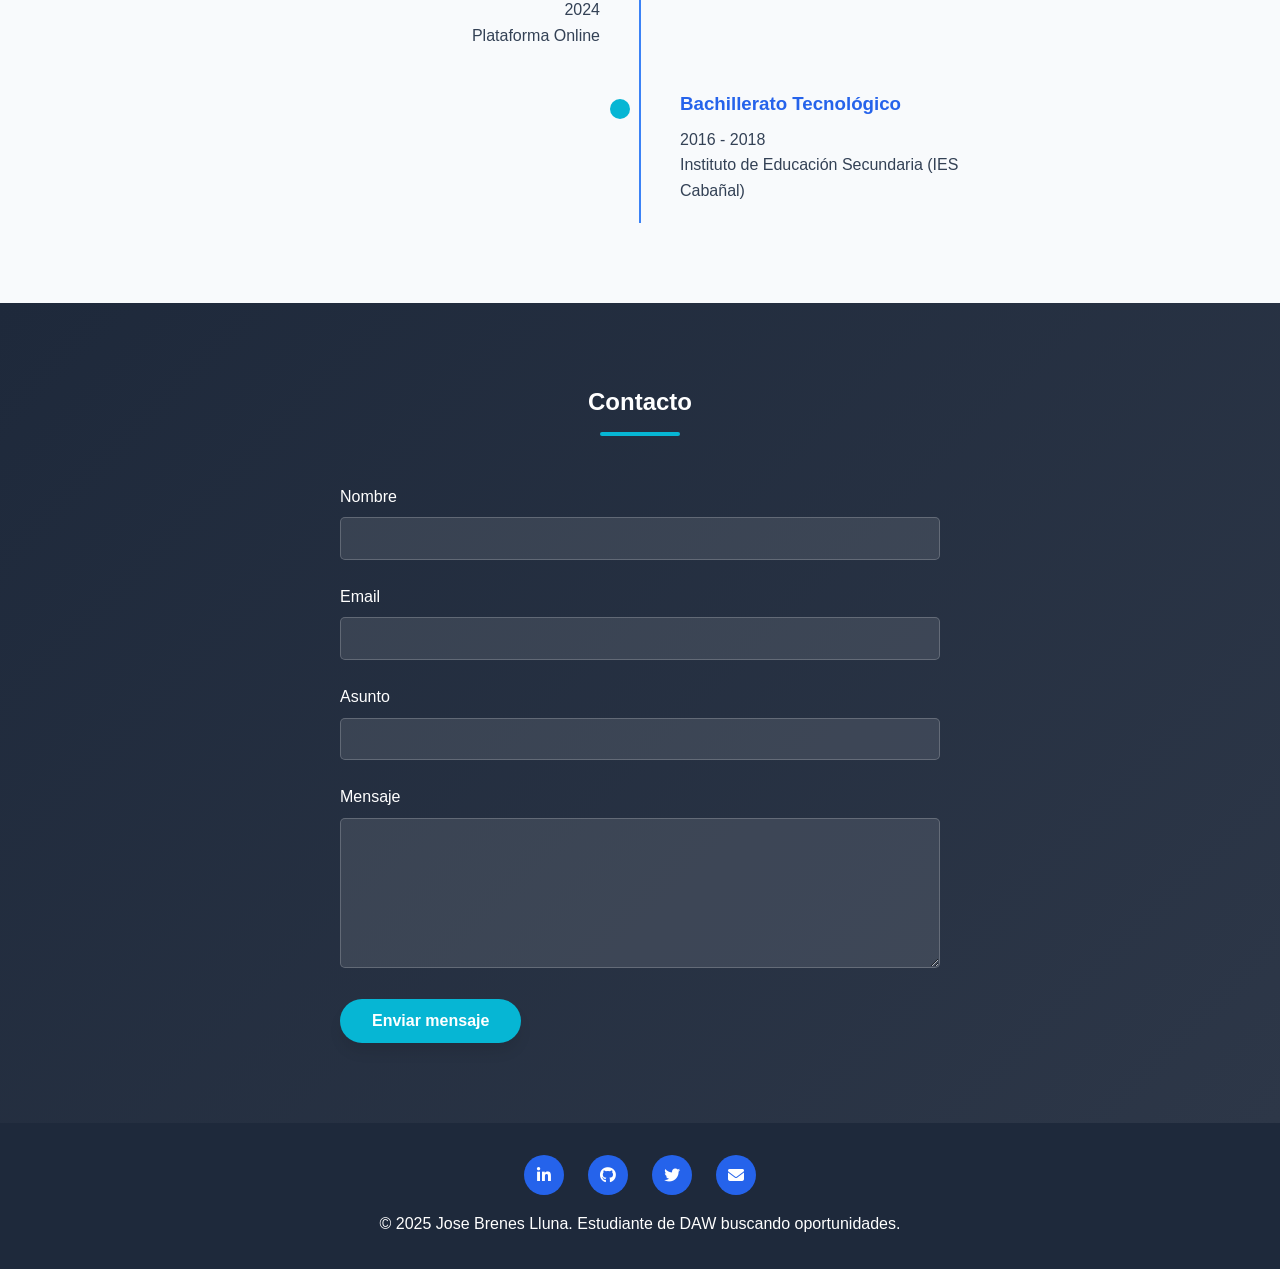
==== commit 2e2220d2: "Fix HTML formatting and structure" ====
--- a/index.html
+++ b/index.html
@@ -157,14 +157,14 @@
                     <p>Grupo Studio</p>
                 </div>
                 <div class="evento">
-                    <h3>Curso React</h3>
-                    <p>2023</p>
+                    <h3>Curso Python Intermedio</h3>
+                    <p>2024</p>
                     <p>Plataforma Online</p>
                 </div>
                 <div class="evento">
-                    <h3>Bootcamp JavaScript</h3>
-                    <p>2022</p>
-                    <p>Escuela de Programación</p>
+                    <h3>Curso JavaScript Intermedio</h3>
+                    <p>2024</p>
+                    <p>Plataforma Online</p>
                 </div>
                 <div class="evento">
                     <h3>Bachillerato Tecnológico</h3>
@@ -218,3 +218,4 @@
 </body>
 </html>
 
+
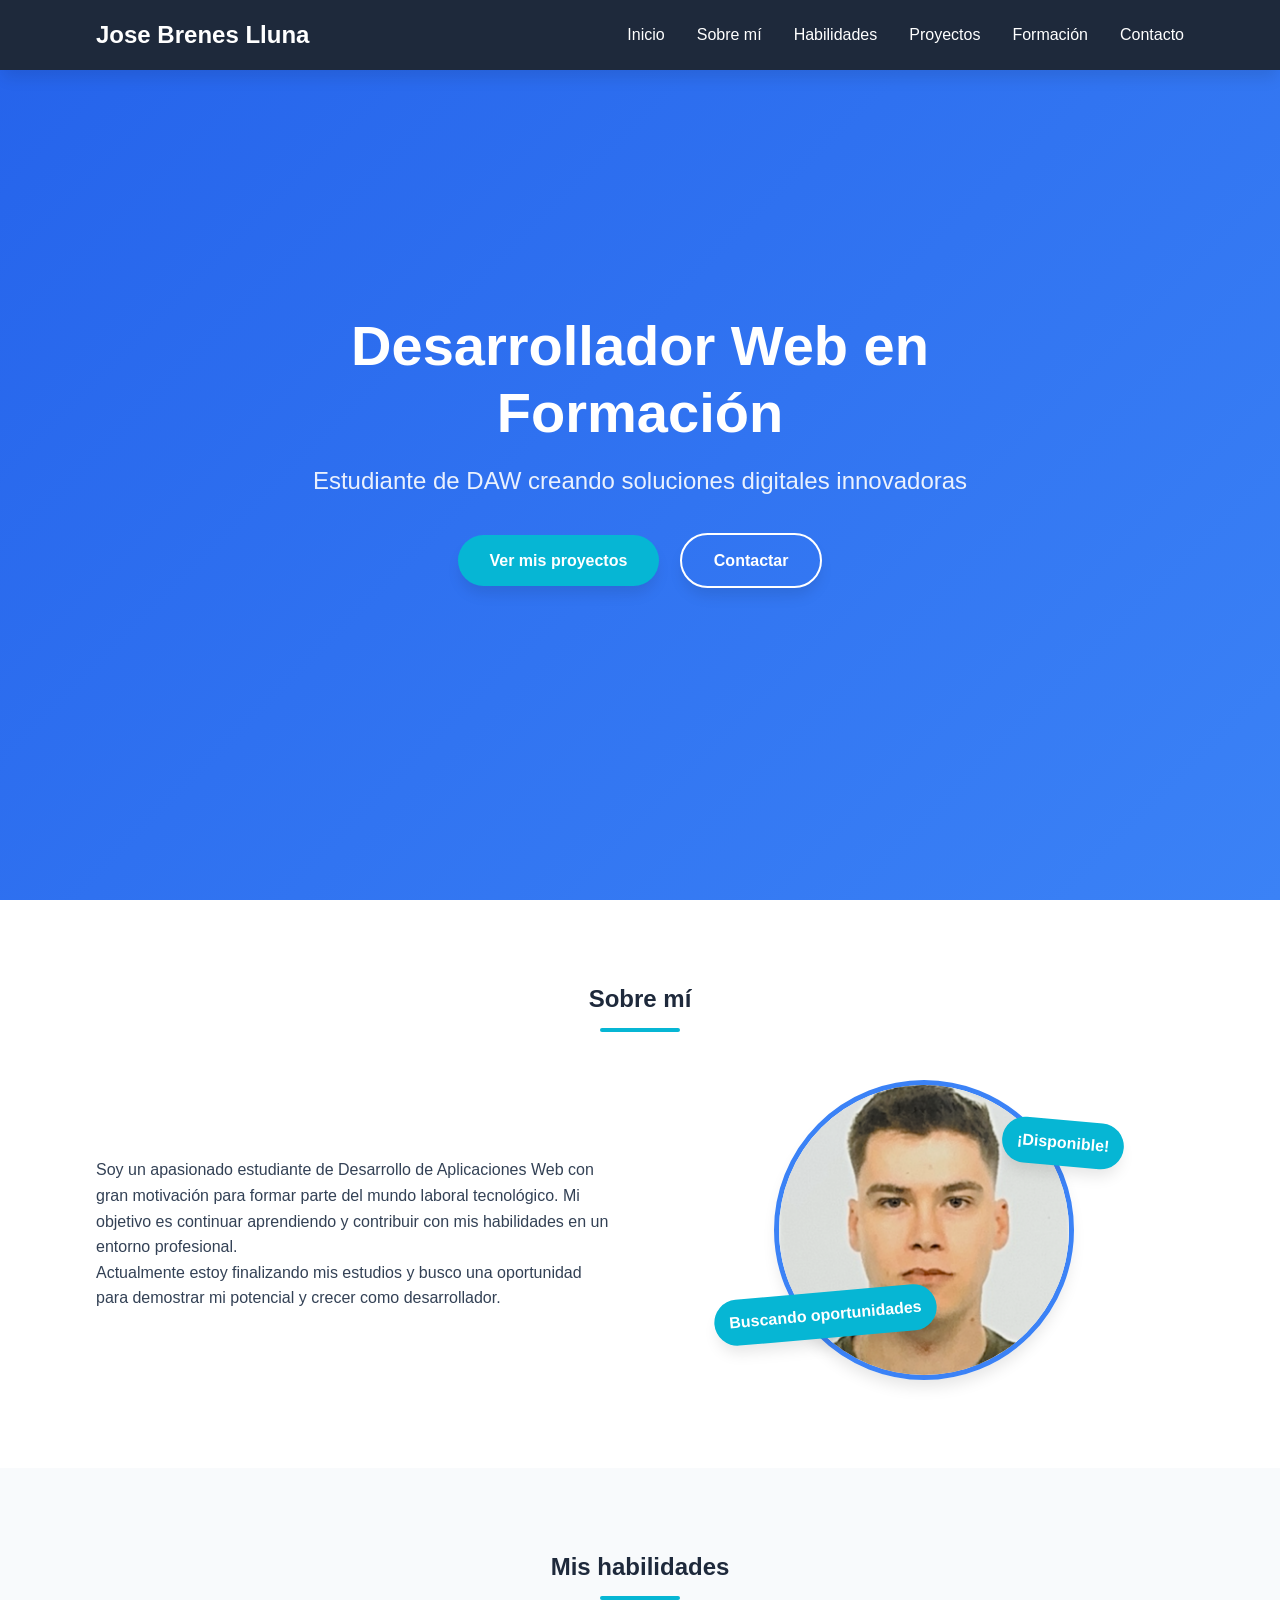
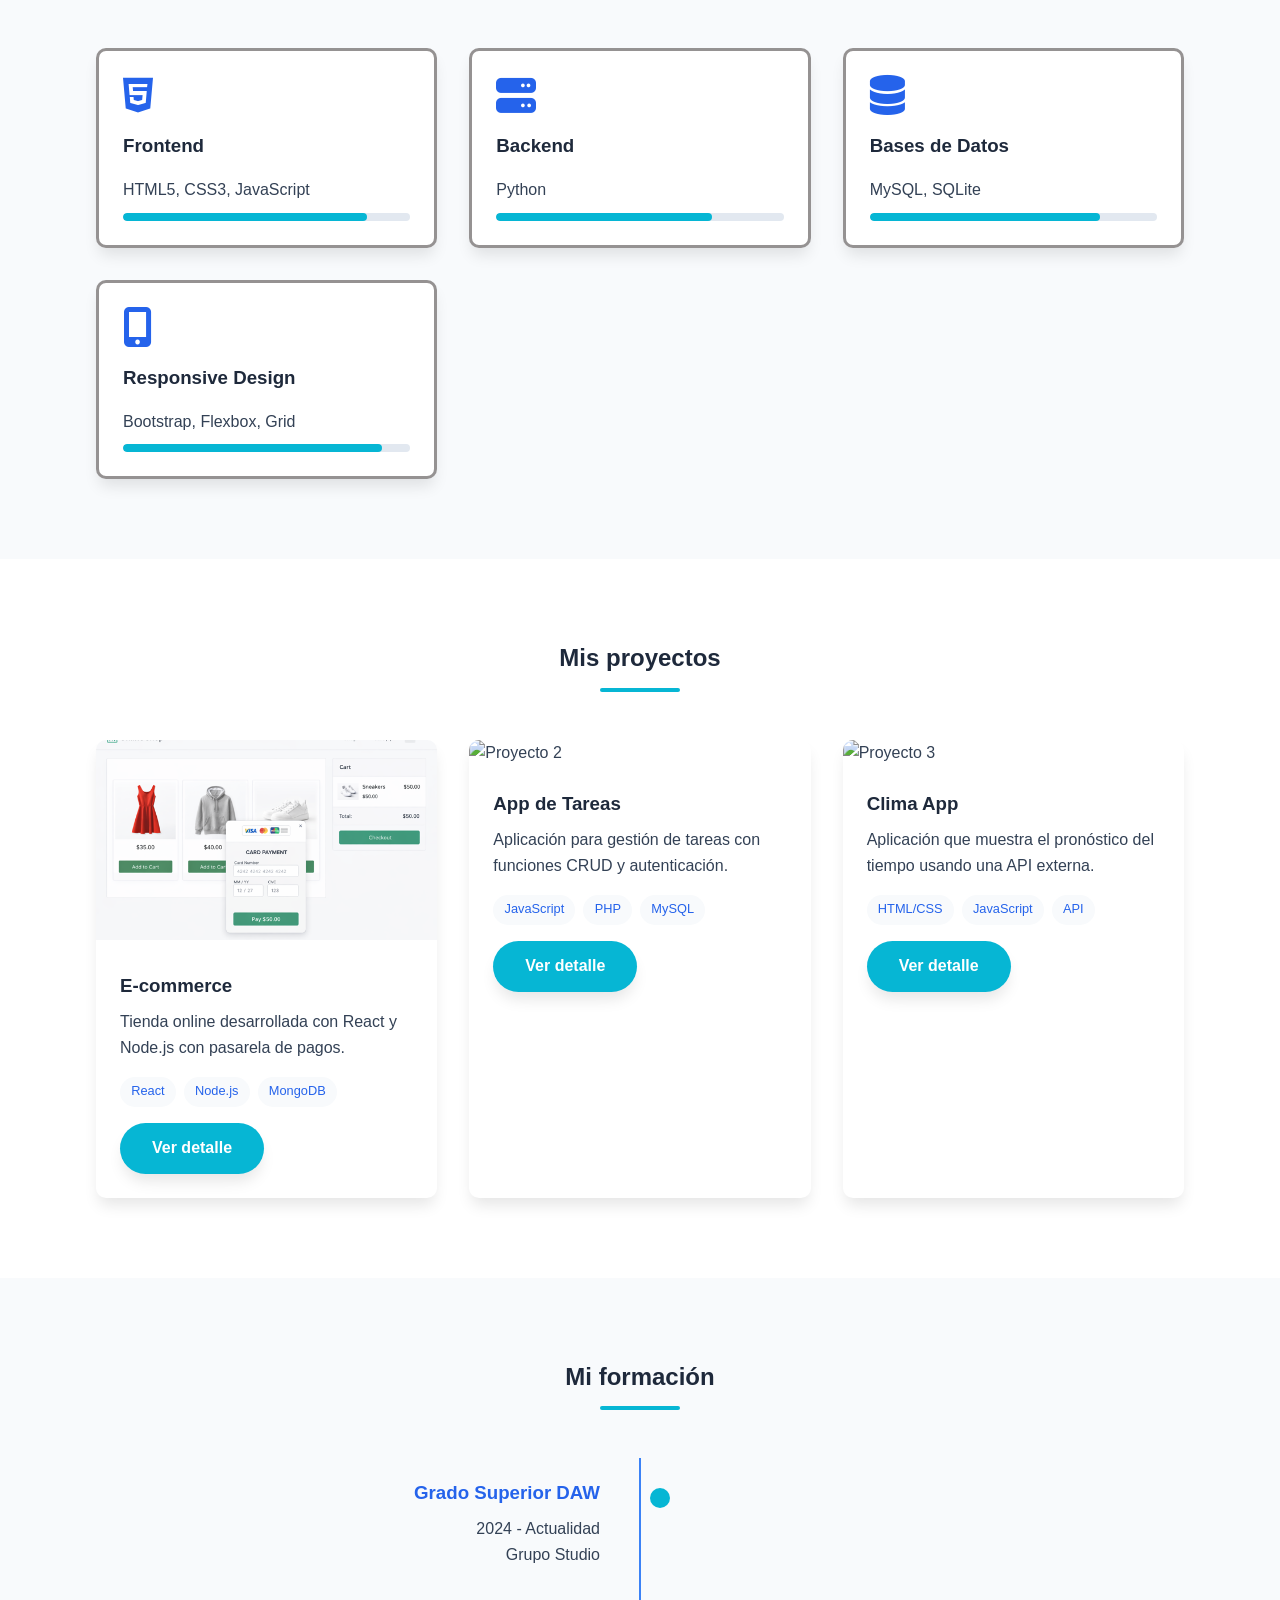
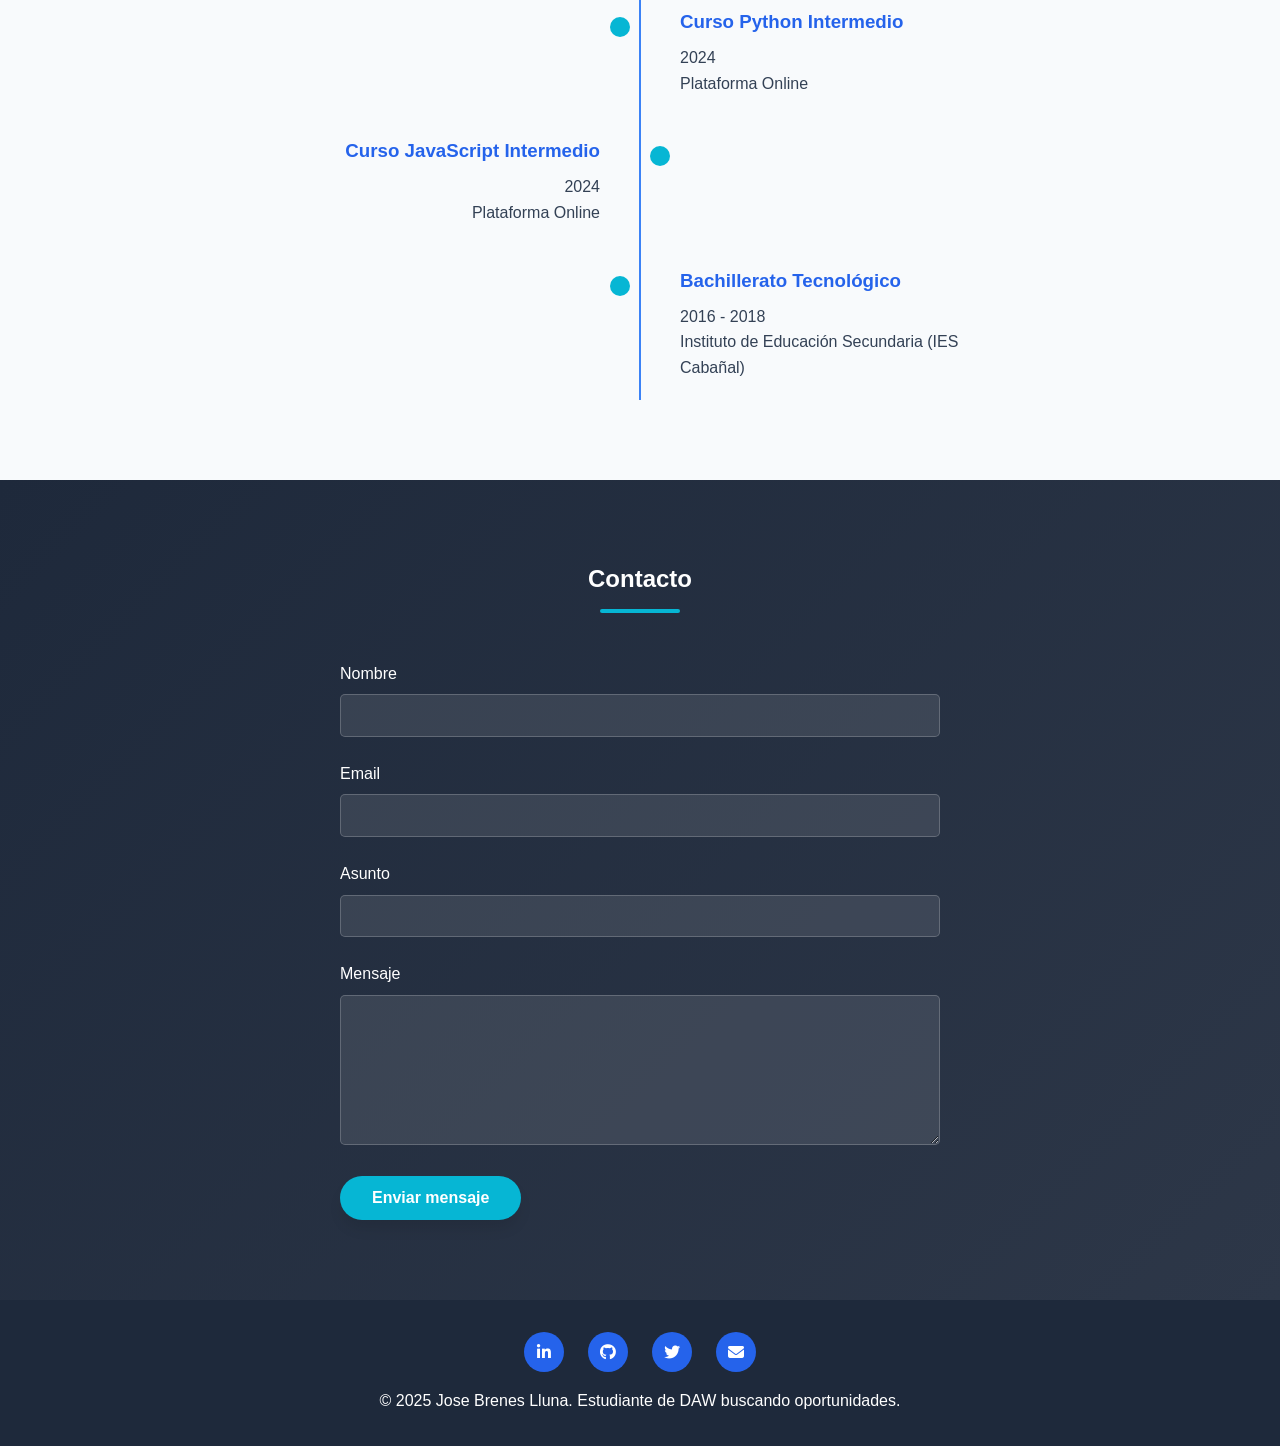
==== commit baed8889: "Añadido imagen mia y proyecto de pasarela de pagos" ====
--- a/index.html
+++ b/index.html
@@ -49,7 +49,7 @@
                     <p>Actualmente estoy finalizando mis estudios y busco una oportunidad para demostrar mi potencial y crecer como desarrollador.</p>
                 </div>
                 <div class="sobre-imagen">
-                    <img src="https://placehold.co/300x300">
+                    <img src="img/foto_Jose_brenes_300x300.png" alt="Mi foto">
                     <div class="badge badge-1">¡Disponible!</div>
                     <div class="badge badge-2">Buscando oportunidades</div>
                 </div>
@@ -104,7 +104,7 @@
             <h2 class="section-title">Mis proyectos</h2>
             <div class="proyectos-grid">
                 <div class="proyecto">
-                    <img src="https://placehold.co/600x400" alt="Proyecto 1">
+                    <img src="img/proyecto_mongo_600x400.png"Proyecto 1">
                     <div class="proyecto-info">
                         <h3>E-commerce</h3>
                         <p>Tienda online desarrollada con React y Node.js con pasarela de pagos.</p>
